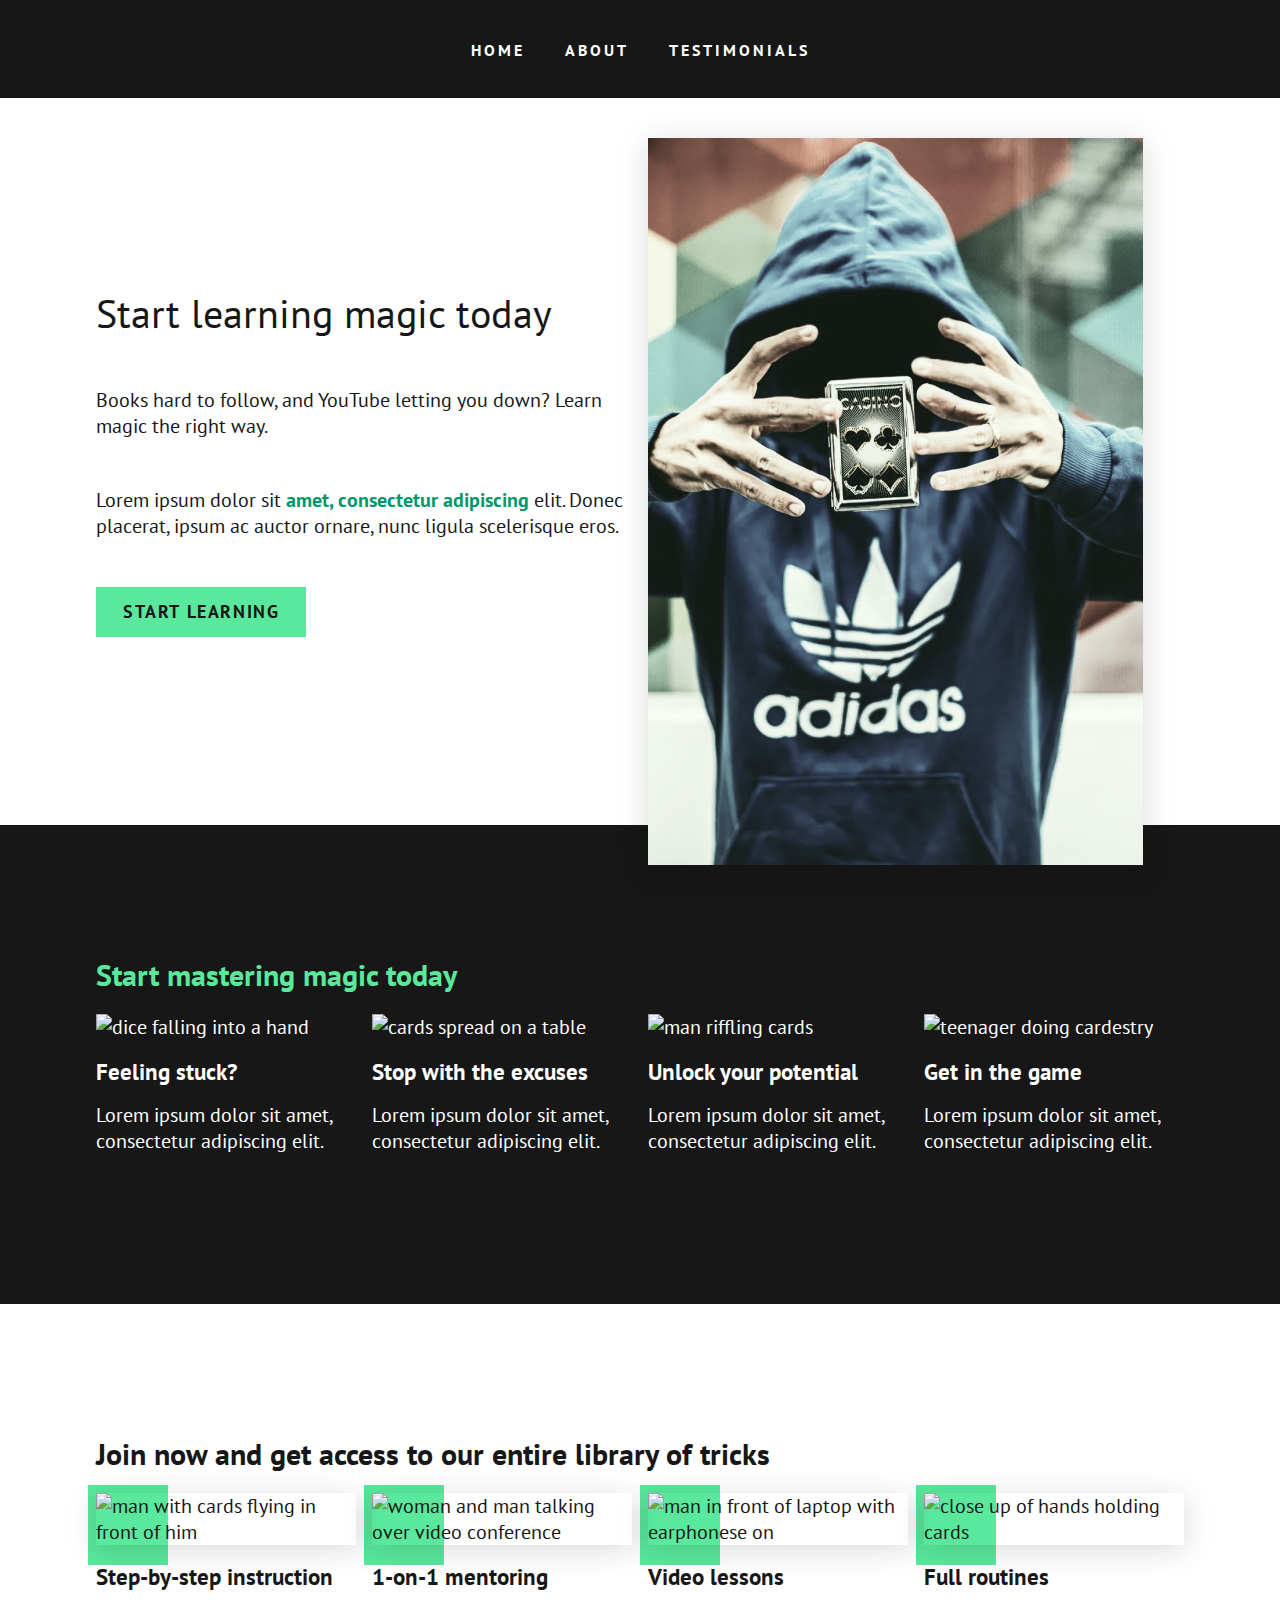
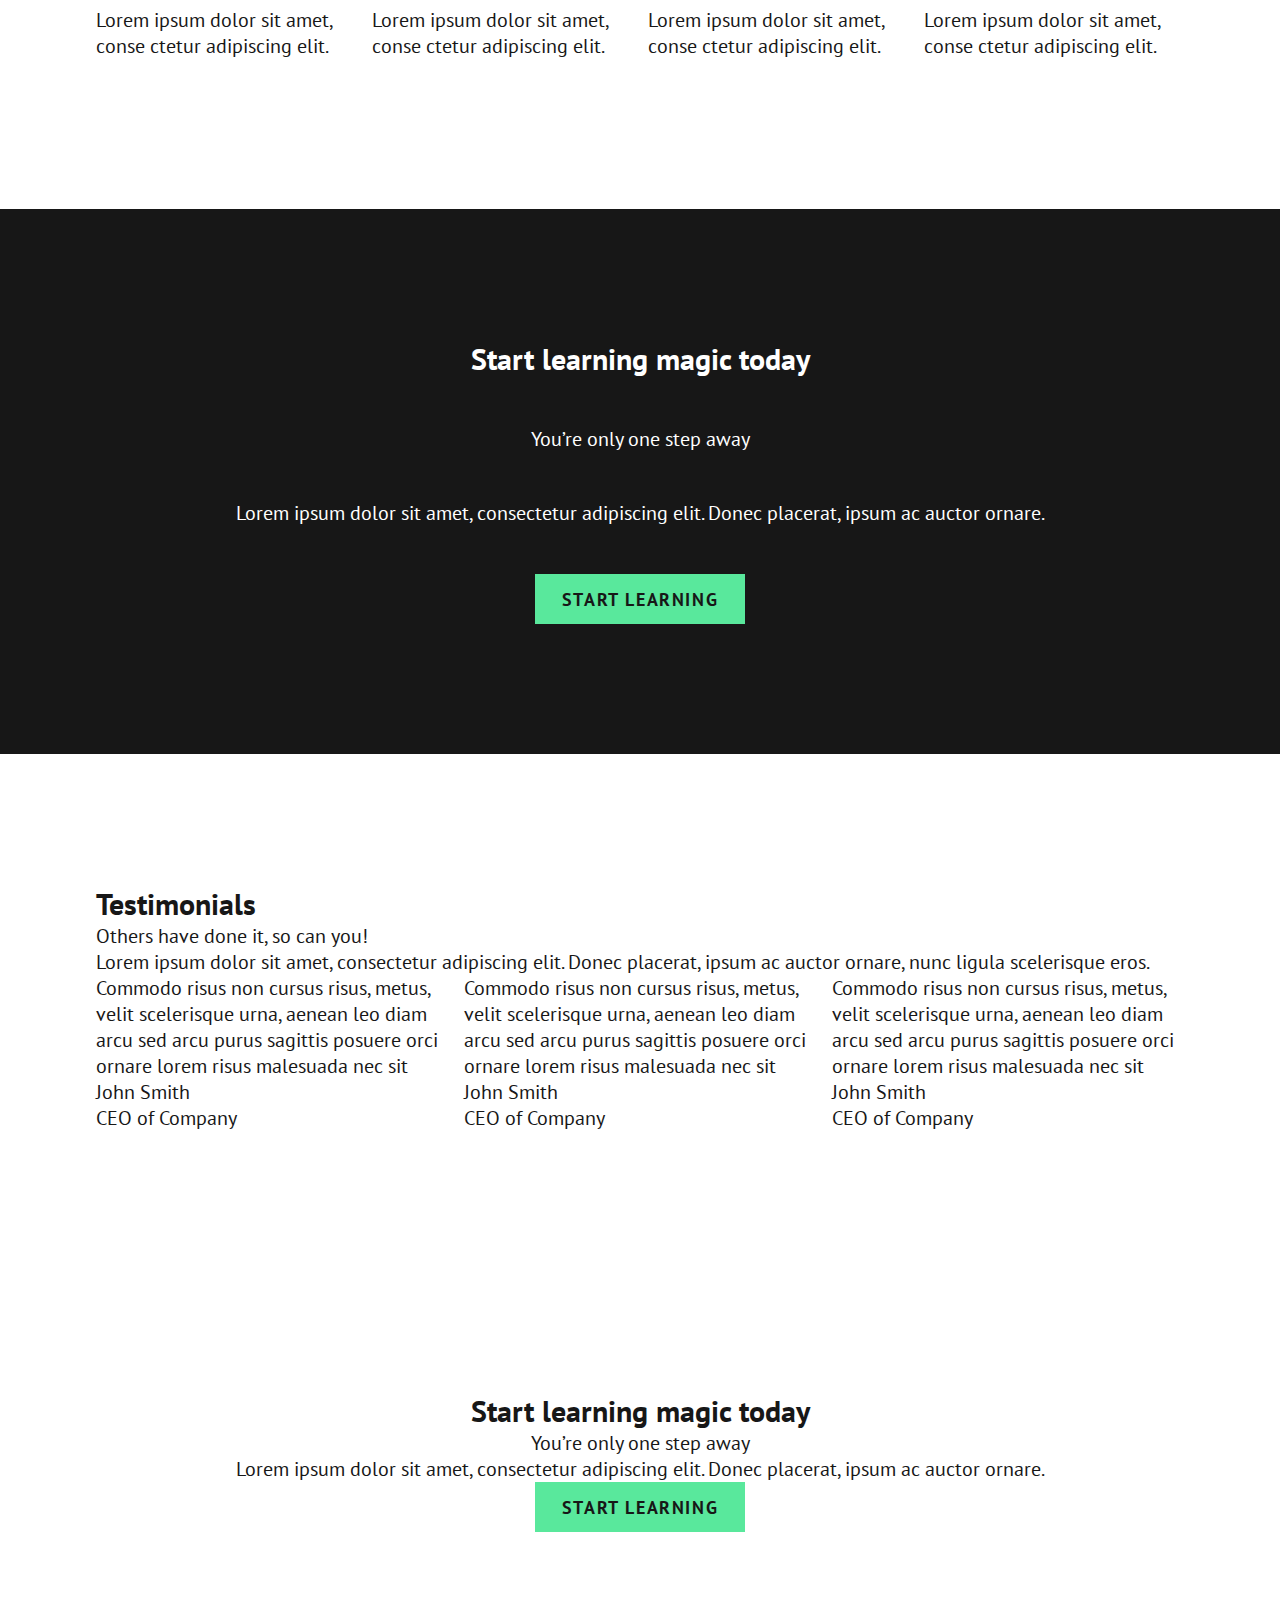
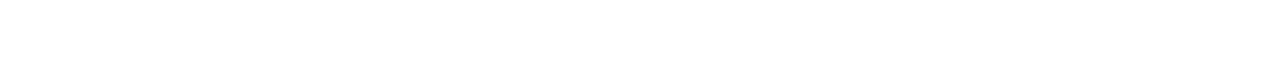
==== index.html @ 31938237 "updated index.html starting file" ====
<!DOCTYPE html>
<html lang="en">
  <head>
    <meta charset="UTF-8" />
    <meta name="viewport" content="width=device-width, initial-scale=1.0" />

    <!-- Google Font -->
    <link
      href="https://fonts.googleapis.com/css2?family=PT+Sans:wght@400;700&display=swap"
      rel="stylesheet"
    />

    <!-- Our stylesheet -->
    <link rel="stylesheet" href="style.css" />

    <title>Magic is in the air</title>
  </head>

  <body>
    <header class="bg-dark">
      <div class="container">
        <nav class="primary-nav">
          <ul class="nav-list">
            <li><a href="#">Home</a></li>
            <li><a href="#">About</a></li>
            <li><a href="#">Testimonials</a></li>
          </ul>
        </nav>
      </div>
    </header>
    <main>
      <section class="hero">
        <div class="container">
          <div class="split a-center">
            <div class="flow-content flow-content--large">
              <h1 class="section-title">Start learning magic today</h1>
              <p>
                Books hard to follow, and YouTube letting you down?
                <span>Learn magic the right way.</span>
              </p>
              <p>
                Lorem ipsum dolor sit
                <a href="#">amet, consectetur adipiscing</a> elit. Donec
                placerat, ipsum ac auctor ornare, nunc ligula scelerisque eros.
              </p>
              <a href="#" class="btn">Start learning</a>
            </div>
            <div>
              <img
                class="shadow"
                src="assets/hero.jpg"
                alt="man with a deck of cards floating between his hands, which are in front of his concealed face"
              />
            </div>
          </div>
        </div>
        <!-- /container -->
      </section>

      <section class="bg-dark">
        <div class="container">
          <h2 class="text-accent">Start mastering magic today</h2>
          <ul class="split">
            <li class="flow-content">
              <img src="assets/feature-01.jpg" alt="dice falling into a hand" />
              <h3>Feeling stuck?</h3>
              <p>Lorem ipsum dolor sit amet, consectetur adipiscing elit.</p>
            </li>
            <li class="flow-content">
              <img src="assets/feature-02.jpg" alt="cards spread on a table" />
              <h3>Stop with the excuses</h3>
              <p>Lorem ipsum dolor sit amet, consectetur adipiscing elit.</p>
            </li>
            <li class="flow-content">
              <img src="assets/feature-03.jpg" alt="man riffling cards" />
              <h3>Unlock your potential</h3>
              <p>Lorem ipsum dolor sit amet, consectetur adipiscing elit.</p>
            </li>
            <li class="flow-content">
              <img src="assets/feature-04.jpg" alt="teenager doing cardestry" />
              <h3>Get in the game</h3>
              <p>Lorem ipsum dolor sit amet, consectetur adipiscing elit.</p>
            </li>
          </ul>
        </div>
        <!-- /container -->
      </section>

      <section class="join-now">
        <div class="container">
          <h2>Join now and get access to our entire library of tricks</h2>

          <ul class="split">
            <li class="flow-content">
              <img
                class="shadow"
                src="assets/all-access-03.jpg"
                alt="man with cards flying in front of him"
              />
              <h3>Step-by-step instruction</h3>
              <p>Lorem ipsum dolor sit amet, conse ctetur adipiscing elit.</p>
            </li>
            <li class="flow-content">
              <img
                class="shadow"
                src="assets/all-access-04.jpg"
                alt="woman and man talking over video conference"
              />
              <h3>1-on-1 mentoring</h3>
              <p>Lorem ipsum dolor sit amet, conse ctetur adipiscing elit.</p>
            </li>
            <li class="flow-content">
              <img
                class="shadow"
                src="assets/all-access-01.jpg"
                alt="man in front of laptop with earphonese on"
              />
              <h3>Video lessons</h3>
              <p>Lorem ipsum dolor sit amet, conse ctetur adipiscing elit.</p>
            </li>
            <li class="flow-content">
              <img
                class="shadow"
                src="assets/all-access-02.jpg"
                alt="close up of hands holding cards"
              />
              <h3>Full routines</h3>
              <p>Lorem ipsum dolor sit amet, conse ctetur adipiscing elit.</p>
            </li>
          </ul>
        </div>
        <!-- /container -->
      </section>

      <section class="bg-dark cta">
        <div class="container flow-content flow-content--large">
          <h2 class="section-title">Start learning magic today</h2>
          <p>You’re only one step away</p>
          <p>
            Lorem ipsum dolor sit amet, consectetur adipiscing elit. Donec
            placerat, ipsum ac auctor ornare.
          </p>
          <a href="#" class="btn">Start Learning</a>
        </div>
        <!-- /container -->
      </section>

      <section class="testimonials">
        <div class="container">
          <h2 class="section-title">Testimonials</h2>
          <p>Others have done it, so can you!</p>
          <p>
            Lorem ipsum dolor sit amet, consectetur adipiscing elit. Donec
            placerat, ipsum ac auctor ornare, nunc ligula scelerisque eros.
          </p>
          <div class="split">
            <div class="testimonial">
              <p>
                Commodo risus non cursus risus, metus, velit scelerisque urna,
                aenean leo diam arcu sed arcu purus sagittis posuere orci ornare
                lorem risus malesuada nec sit
              </p>
              <p class="name">John Smith</p>
              <p class="position">CEO of Company</p>
            </div>
            <div class="testimonial">
              <p>
                Commodo risus non cursus risus, metus, velit scelerisque urna,
                aenean leo diam arcu sed arcu purus sagittis posuere orci ornare
                lorem risus malesuada nec sit
              </p>
              <p class="name">John Smith</p>
              <p class="position">CEO of Company</p>
            </div>
            <div class="testimonial">
              <p>
                Commodo risus non cursus risus, metus, velit scelerisque urna,
                aenean leo diam arcu sed arcu purus sagittis posuere orci ornare
                lorem risus malesuada nec sit
              </p>
              <p class="name">John Smith</p>
              <p class="position">CEO of Company</p>
            </div>
          </div>
        </div>
      </section>

      <section class="cta">
        <div class="container">
          <h2 class="section-title">Start learning magic today</h2>
          <p class="h2">You’re only one step away</p>
          <p>
            Lorem ipsum dolor sit amet, consectetur adipiscing elit. Donec
            placerat, ipsum ac auctor ornare.
          </p>
          <a href="#" class="btn">Start Learning</a>
        </div>
        <!-- /container -->
      </section>
    </main>
  </body>
</html>
---- style.css ----
/* Custom properties */

:root {
  --spacer: 1rem;

  --clr-neutral-900: #171717;
  --clr-neutral-700: #333;
  --clr-neutral-300: #cfcfcf;
  --clr-neutral-100: #fff;
  --clr-accent-400: #59e89c;
  --clr-accent-500: #00986a;

  --ff-primary: "PT Sans", sans-serif;

  --fs-700: 2.25rem;
  --fs-600: 1.5rem;
  --fs-500: 1.25rem;
  --fs-400: 1.125rem;
  --fs-300: 0.9375rem;

  --fw-700: 700;
  --fw-400: 400;

  --box-shadow: 0 0.25em 1.5em rgba(0, 0, 0, 0.15);
}

/* reset */

*,
*::before,
*::after {
  box-sizing: border-box;
}

h1,
h2,
h3,
p {
  margin: 0;
}

ul[class],
ol[class] {
  list-style: none;
  padding: 0;
}

img {
  max-width: 100%;
  height: auto;
  display: block;
}

/* Utility classes */
.flow-content > * + * {
  margin-top: var(--flow-space, var(--spacer));
}

.flow-content--large {
  --flow-space: 3rem;
}

.container {
  padding: 0 var(--spacer);
  max-width: 70rem;
  margin: 0 auto;
}

.split {
  display: flex;
  flex-direction: column;
  /* gap: var(--spacer); */
}

.split > * + * {
  margin: calc(var(--spacer) * 3) 0 0 0;
}

@media (min-width: 40em) {
  .split {
    flex-direction: row;
    justify-content: space-between;
  }

  .split > * {
    flex-basis: 100%;
  }

  .split > * + * {
    margin: 0 0 0 var(--spacer);
  }
}

.a-center {
  align-items: center;
}

.shadow {
  box-shadow: var(--box-shadow);
}

.bg-dark {
  color: var(--clr-neutral-100);
  background: var(--clr-neutral-900);
}

.text-accent {
  color: var(--clr-accent-400);
}

/* general styling */

body {
  font-family: var(--ff-primary);
  font-size: 1.25rem;
  font-weight: 400;
  color: var(--clr-neutral-900);
  margin: 0;
}

h1 {
  font-weight: 400;
}

h1 span {
  font-weight: 700;
}

a {
  color: var(--clr-accent-500);
  text-decoration: none;
  font-weight: var(--fw-700);
}

.btn {
  display: inline-block;
  text-decoration: none;
  text-transform: uppercase;
  letter-spacing: 0.1rem;
  font-weight: 700;
  font-size: 1.125rem;
  color: inherit;
  padding: 0.75em 1.5em;
  background-color: var(--clr-accent-400);
  color: var(--clr-neutral-900);
}

/* navigation */

header {
  padding: var(--spacer) 0;
}

@media (min-width: 40em) {
  header {
    position: sticky;
    top: 0;
    z-index: 1000;
  }
}

.logo {
  max-width: 3rem;
}

.nav-list {
  display: flex;
  justify-content: center;
  gap: 2em;
}

.nav-list a {
  font-size: 1rem;
  text-decoration: none;
  color: var(--clr-neutral-100);
  text-transform: uppercase;
  letter-spacing: 3px;
}

.nav-list a:hover {
  color: var(--clr-accent-400);
}

/* general layout */
section {
  padding: 4.125rem 0;
}

@media (min-width: 40em) {
  section {
    padding: 8.125rem 0;
  }
}

/* individual sections */

.hero img {
  transform: translateY(2em);
}

@media (min-width: 40em) {
  .hero {
    padding: 0;
  }
}

.join-now li::before {
  content: "";
  display: block;
  width: 5rem;
  height: 5rem;
  background: var(--clr-accent-400);
  position: absolute;
  z-index: -1;
  transform: translate(-0.5rem, -0.5rem);
}

.cta {
  background-image: url(assets/cta-bg.jpg);
  background-size: cover;
  text-align: center;
}
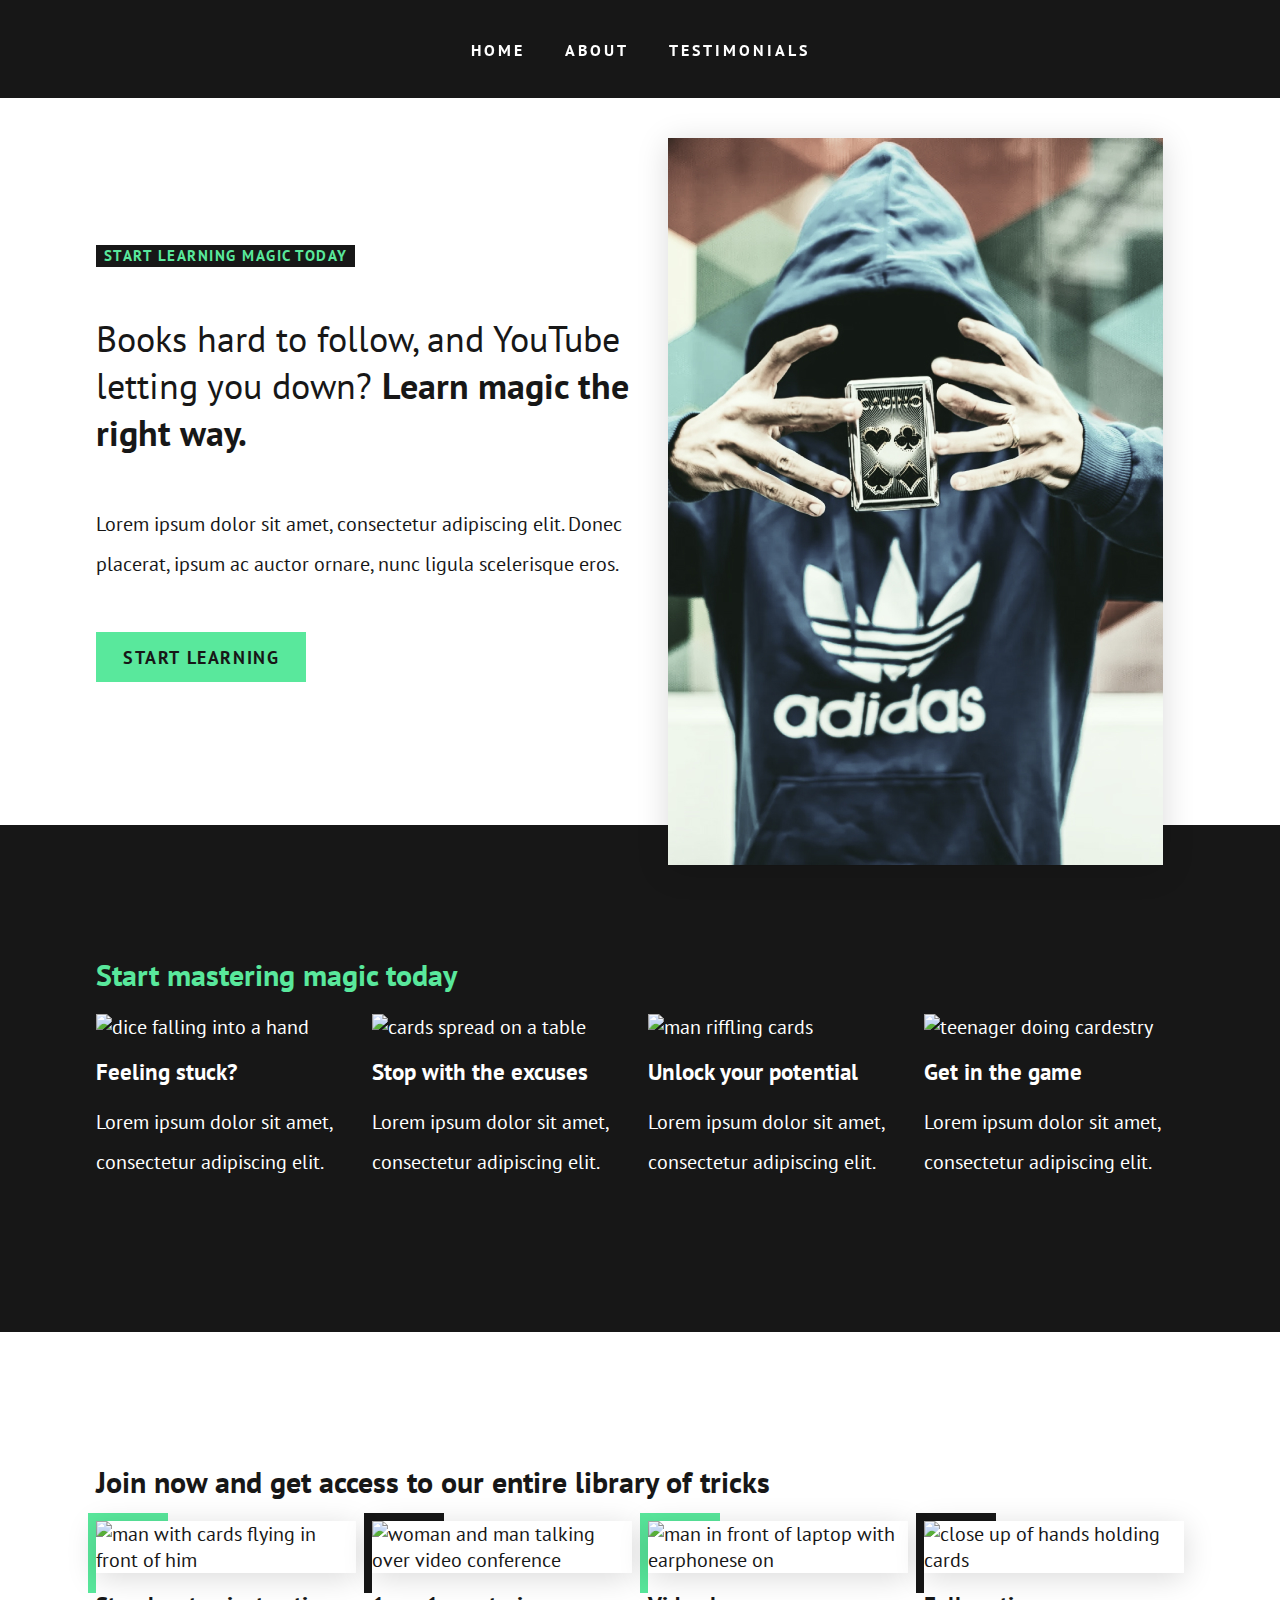
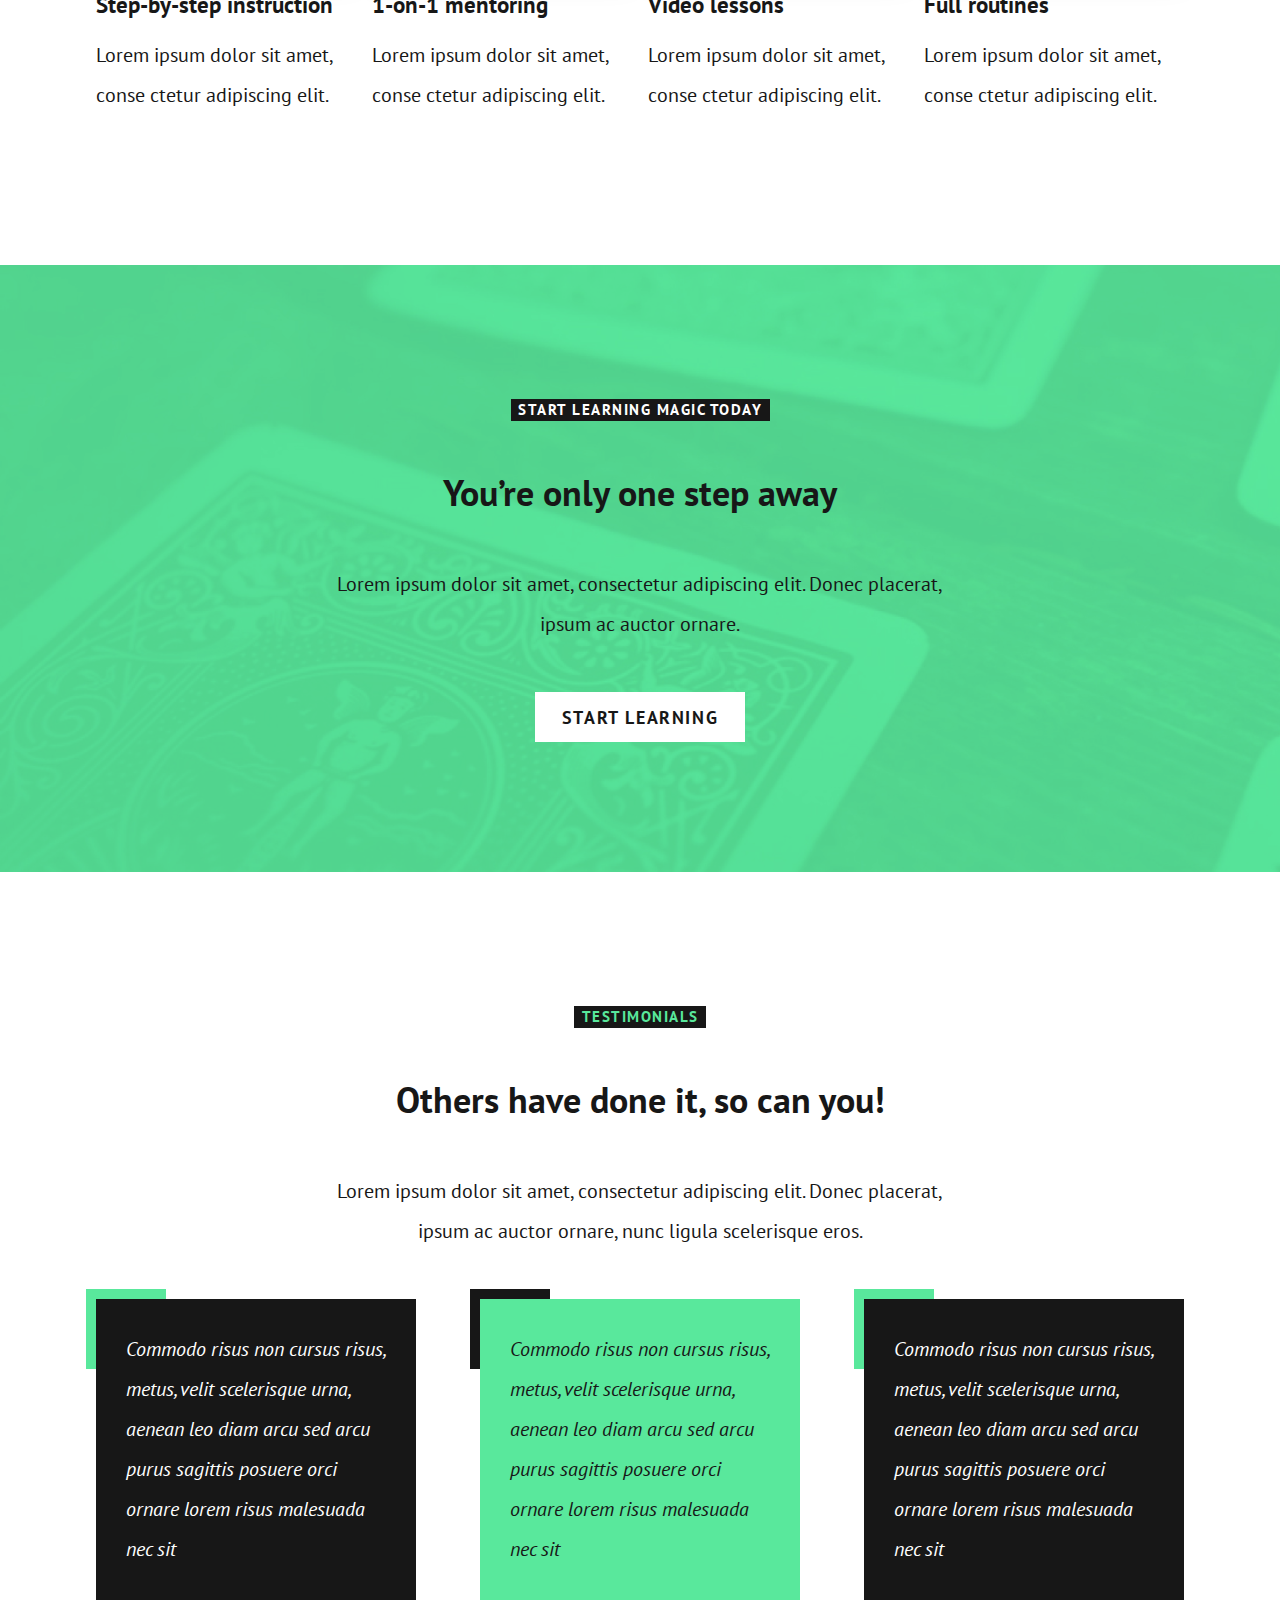
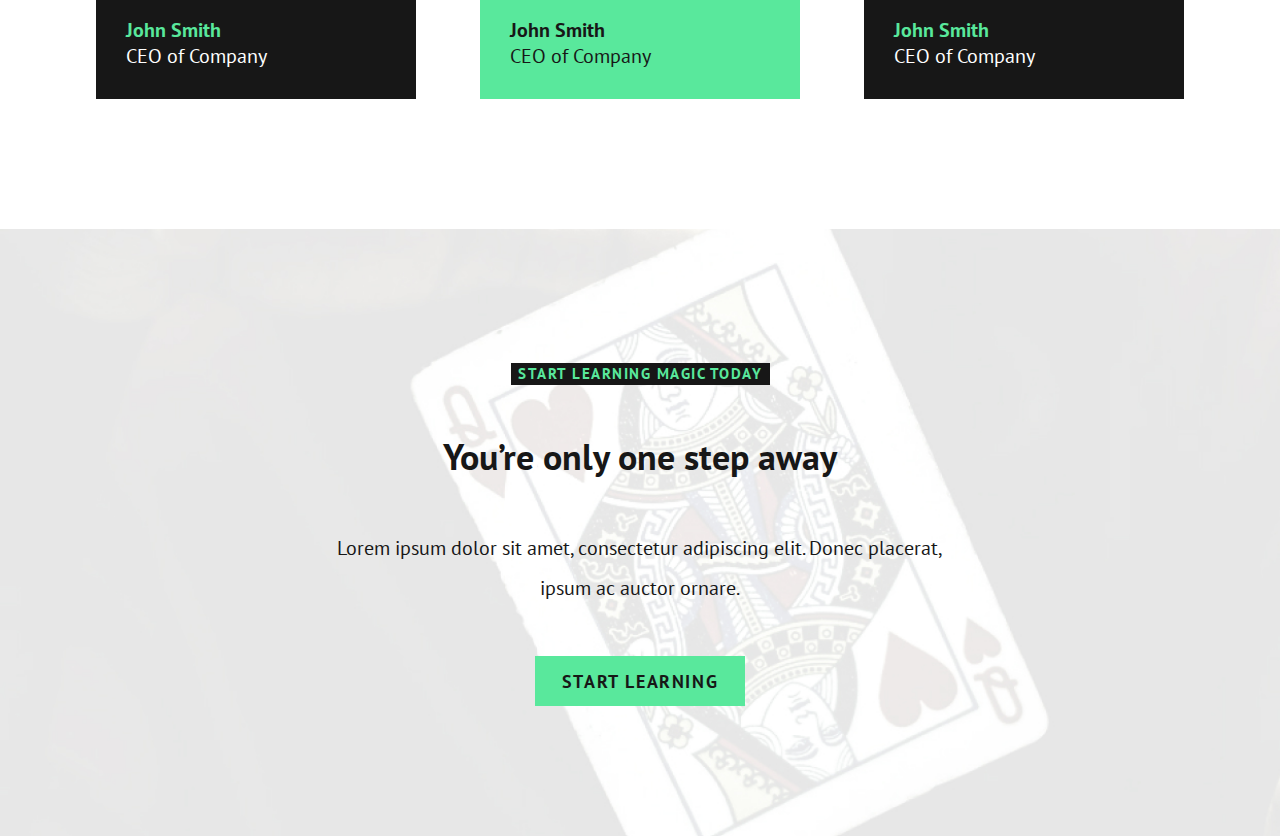
==== commit 7eefe716: "my solution" ====
--- a/index.html
+++ b/index.html
@@ -34,13 +34,12 @@
           <div class="split a-center">
             <div class="flow-content flow-content--large">
               <h1 class="section-title">Start learning magic today</h1>
-              <p>
+              <p class="section-header">
                 Books hard to follow, and YouTube letting you down?
                 <span>Learn magic the right way.</span>
               </p>
-              <p>
-                Lorem ipsum dolor sit
-                <a href="#">amet, consectetur adipiscing</a> elit. Donec
+              <p class="section-content">
+                Lorem ipsum dolor sit amet, consectetur adipiscing elit. Donec
                 placerat, ipsum ac auctor ornare, nunc ligula scelerisque eros.
               </p>
               <a href="#" class="btn">Start learning</a>
@@ -64,22 +63,30 @@
             <li class="flow-content">
               <img src="assets/feature-01.jpg" alt="dice falling into a hand" />
               <h3>Feeling stuck?</h3>
-              <p>Lorem ipsum dolor sit amet, consectetur adipiscing elit.</p>
+              <p class="section-content">
+                Lorem ipsum dolor sit amet, consectetur adipiscing elit.
+              </p>
             </li>
             <li class="flow-content">
               <img src="assets/feature-02.jpg" alt="cards spread on a table" />
               <h3>Stop with the excuses</h3>
-              <p>Lorem ipsum dolor sit amet, consectetur adipiscing elit.</p>
+              <p class="section-content">
+                Lorem ipsum dolor sit amet, consectetur adipiscing elit.
+              </p>
             </li>
             <li class="flow-content">
               <img src="assets/feature-03.jpg" alt="man riffling cards" />
               <h3>Unlock your potential</h3>
-              <p>Lorem ipsum dolor sit amet, consectetur adipiscing elit.</p>
+              <p class="section-content">
+                Lorem ipsum dolor sit amet, consectetur adipiscing elit.
+              </p>
             </li>
             <li class="flow-content">
               <img src="assets/feature-04.jpg" alt="teenager doing cardestry" />
               <h3>Get in the game</h3>
-              <p>Lorem ipsum dolor sit amet, consectetur adipiscing elit.</p>
+              <p class="section-content">
+                Lorem ipsum dolor sit amet, consectetur adipiscing elit.
+              </p>
             </li>
           </ul>
         </div>
@@ -91,52 +98,62 @@
           <h2>Join now and get access to our entire library of tricks</h2>
 
           <ul class="split">
-            <li class="flow-content">
+            <li class="flow-content bg-dark">
               <img
                 class="shadow"
                 src="assets/all-access-03.jpg"
                 alt="man with cards flying in front of him"
               />
               <h3>Step-by-step instruction</h3>
-              <p>Lorem ipsum dolor sit amet, conse ctetur adipiscing elit.</p>
-            </li>
-            <li class="flow-content">
+              <p class="section-content">
+                Lorem ipsum dolor sit amet, conse ctetur adipiscing elit.
+              </p>
+            </li>
+            <li class="flow-content bg-accent">
               <img
                 class="shadow"
                 src="assets/all-access-04.jpg"
                 alt="woman and man talking over video conference"
               />
               <h3>1-on-1 mentoring</h3>
-              <p>Lorem ipsum dolor sit amet, conse ctetur adipiscing elit.</p>
-            </li>
-            <li class="flow-content">
+              <p class="section-content">
+                Lorem ipsum dolor sit amet, conse ctetur adipiscing elit.
+              </p>
+            </li>
+            <li class="flow-content bg-dark">
               <img
                 class="shadow"
                 src="assets/all-access-01.jpg"
                 alt="man in front of laptop with earphonese on"
               />
               <h3>Video lessons</h3>
-              <p>Lorem ipsum dolor sit amet, conse ctetur adipiscing elit.</p>
-            </li>
-            <li class="flow-content">
+              <p class="section-content">
+                Lorem ipsum dolor sit amet, conse ctetur adipiscing elit.
+              </p>
+            </li>
+            <li class="flow-content bg-accent">
               <img
                 class="shadow"
                 src="assets/all-access-02.jpg"
                 alt="close up of hands holding cards"
               />
               <h3>Full routines</h3>
-              <p>Lorem ipsum dolor sit amet, conse ctetur adipiscing elit.</p>
+              <p class="section-content">
+                Lorem ipsum dolor sit amet, conse ctetur adipiscing elit.
+              </p>
             </li>
           </ul>
         </div>
         <!-- /container -->
       </section>
 
-      <section class="bg-dark cta">
-        <div class="container flow-content flow-content--large">
+      <section class="bg-accent cta cta_1">
+        <div
+          class="container container--small flow-content flow-content--large"
+        >
           <h2 class="section-title">Start learning magic today</h2>
-          <p>You’re only one step away</p>
-          <p>
+          <p class="section-header">You’re only one step away</p>
+          <p class="section-content">
             Lorem ipsum dolor sit amet, consectetur adipiscing elit. Donec
             placerat, ipsum ac auctor ornare.
           </p>
@@ -146,50 +163,62 @@
       </section>
 
       <section class="testimonials">
-        <div class="container">
-          <h2 class="section-title">Testimonials</h2>
-          <p>Others have done it, so can you!</p>
-          <p>
-            Lorem ipsum dolor sit amet, consectetur adipiscing elit. Donec
-            placerat, ipsum ac auctor ornare, nunc ligula scelerisque eros.
-          </p>
+        <div class="container flow-content flow-content--large">
+          <div
+            class="container container--small flow-content flow-content--large"
+          >
+            <h2 class="section-title">Testimonials</h2>
+            <p class="section-header">Others have done it, so can you!</p>
+            <p class="section-content">
+              Lorem ipsum dolor sit amet, consectetur adipiscing elit. Donec
+              placerat, ipsum ac auctor ornare, nunc ligula scelerisque eros.
+            </p>
+          </div>
           <div class="split">
-            <div class="testimonial">
-              <p>
+            <div class="testimonial bg-dark flow-content flow-content--large">
+              <p class="section-content">
                 Commodo risus non cursus risus, metus, velit scelerisque urna,
                 aenean leo diam arcu sed arcu purus sagittis posuere orci ornare
                 lorem risus malesuada nec sit
               </p>
-              <p class="name">John Smith</p>
-              <p class="position">CEO of Company</p>
-            </div>
-            <div class="testimonial">
-              <p>
+              <div>
+                <p class="name">John Smith</p>
+                <p class="position">CEO of Company</p>
+              </div>
+            </div>
+            <div class="testimonial bg-accent flow-content flow-content--large">
+              <p class="section-content">
                 Commodo risus non cursus risus, metus, velit scelerisque urna,
                 aenean leo diam arcu sed arcu purus sagittis posuere orci ornare
                 lorem risus malesuada nec sit
               </p>
-              <p class="name">John Smith</p>
-              <p class="position">CEO of Company</p>
-            </div>
-            <div class="testimonial">
-              <p>
+              <div>
+                <p class="name">John Smith</p>
+                <p class="position">CEO of Company</p>
+              </div>
+            </div>
+            <div class="testimonial bg-dark flow-content flow-content--large">
+              <p class="section-content">
                 Commodo risus non cursus risus, metus, velit scelerisque urna,
                 aenean leo diam arcu sed arcu purus sagittis posuere orci ornare
                 lorem risus malesuada nec sit
               </p>
-              <p class="name">John Smith</p>
-              <p class="position">CEO of Company</p>
+              <div>
+                <p class="name">John Smith</p>
+                <p class="position">CEO of Company</p>
+              </div>
             </div>
           </div>
         </div>
       </section>
 
-      <section class="cta">
-        <div class="container">
+      <section class="bg-image cta cta_2">
+        <div
+          class="container container--small flow-content flow-content--large"
+        >
           <h2 class="section-title">Start learning magic today</h2>
-          <p class="h2">You’re only one step away</p>
-          <p>
+          <p class="section-header">You’re only one step away</p>
+          <p class="section-content">
             Lorem ipsum dolor sit amet, consectetur adipiscing elit. Donec
             placerat, ipsum ac auctor ornare.
           </p>
--- a/style.css
+++ b/style.css
@@ -66,6 +66,10 @@
   margin: 0 auto;
 }
 
+.container--small {
+  max-width: 40rem;
+}
+
 .split {
   display: flex;
   flex-direction: column;
@@ -100,12 +104,27 @@
 }
 
 .bg-dark {
+  --accent: var(--clr-accent-400);
   color: var(--clr-neutral-100);
-  background: var(--clr-neutral-900);
+  background: var(--blend, var(--clr-neutral-900));
+  background-blend-mode: multiply;
+}
+
+.bg-accent {
+  --fg: var(--clr-neutral-100);
+  --bg: var(--clr-accent-400);
+  --accent: var(--clr-neutral-900);
+  background: var(--blend, var(--clr-accent-400));
+  background-blend-mode: multiply;
+  color: var(--clr-neutral-900);
+}
+
+.bg-image {
+  background: var(--image);
 }
 
 .text-accent {
-  color: var(--clr-accent-400);
+  color: var(--accent);
 }
 
 /* general styling */
@@ -118,12 +137,28 @@
   margin: 0;
 }
 
-h1 {
-  font-weight: 400;
-}
-
-h1 span {
+.section-title {
+  display: inline-block;
+  padding: 0.1em 0.5em;
+  font-size: var(--fs-300);
+  font-weight: var(--fw-700);
+  text-transform: uppercase;
+  letter-spacing: 1.5px;
+  color: var(--fg, var(--clr-accent-400));
+  background: var(--clr-neutral-900);
+}
+
+.section-header {
+  font-size: var(--fs-700);
+  font-weight: var(--fw-700);
+}
+
+.section-header span {
   font-weight: 700;
+}
+
+.section-content {
+  line-height: 2em;
 }
 
 a {
@@ -141,8 +176,43 @@
   font-size: 1.125rem;
   color: inherit;
   padding: 0.75em 1.5em;
-  background-color: var(--clr-accent-400);
+  background-color: var(--fg, var(--clr-accent-400));
   color: var(--clr-neutral-900);
+}
+
+.testimonials {
+  text-align: center;
+}
+
+.testimonial {
+  text-align: left;
+  padding: 1.5em;
+}
+
+@media (min-width: 40em) {
+  .testimonial + .testimonial {
+    margin-left: 4rem;
+  }
+}
+
+.testimonial .section-content {
+  font-style: italic;
+}
+
+.testimonial::before {
+  content: "";
+  display: block;
+  position: absolute;
+  width: 5rem;
+  height: 5rem;
+  background-color: var(--accent);
+  z-index: -1;
+  transform: translate(-2em, -2em);
+}
+
+.name {
+  color: var(--accent);
+  font-weight: var(--fw-700);
 }
 
 /* navigation */
@@ -183,7 +253,7 @@
 
 /* general layout */
 section {
-  padding: 4.125rem 0;
+  padding: 4.125rem 1em;
 }
 
 @media (min-width: 40em) {
@@ -194,14 +264,19 @@
 
 /* individual sections */
 
-.hero img {
-  transform: translateY(2em);
-}
-
 @media (min-width: 40em) {
   .hero {
     padding: 0;
   }
+
+  .hero img {
+    transform: translate(1em, 2em);
+  }
+}
+
+.join-now li {
+  background: var(--clr-neutral-100);
+  color: var(--clr-neutral-900);
 }
 
 .join-now li::before {
@@ -209,14 +284,28 @@
   display: block;
   width: 5rem;
   height: 5rem;
-  background: var(--clr-accent-400);
+  background: var(--accent, var(--clr-accent-400));
   position: absolute;
   z-index: -1;
   transform: translate(-0.5rem, -0.5rem);
 }
 
+/* Specific Styling */
+
+.hero .section-header {
+  font-weight: var(--fw-400);
+}
+
 .cta {
-  background-image: url(assets/cta-bg.jpg);
   background-size: cover;
   text-align: center;
 }
+
+.cta_1 {
+  --image: url(assets/cta-bg-1.jpg);
+  --blend: url(assets/cta-bg-1.jpg), var(--bg);
+}
+
+.cta_2 {
+  --image: url(assets/cta-bg-2.jpg);
+}
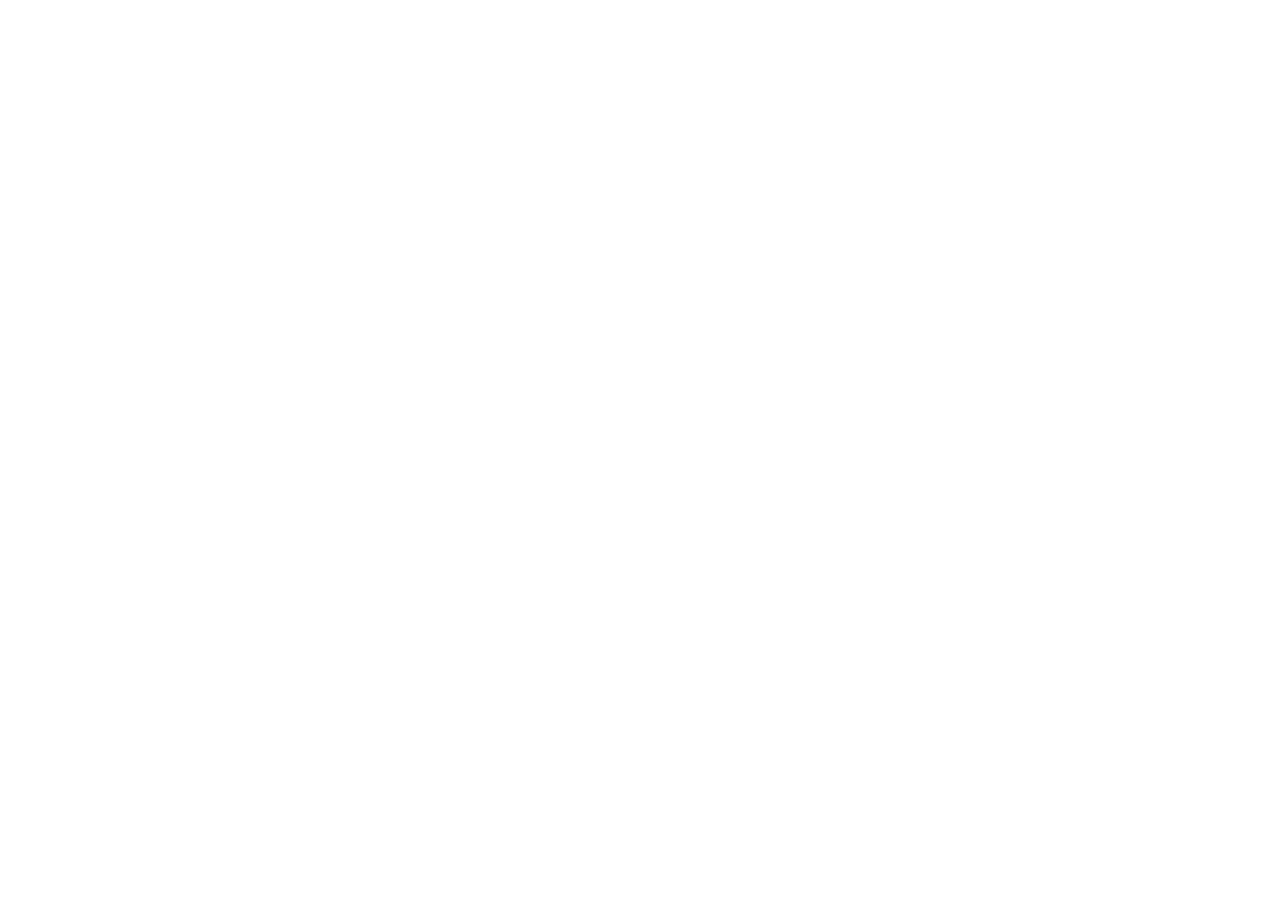
==== commit d52eacf6: "starting files for final project" ====
--- a/index.html
+++ b/index.html
@@ -1,231 +1,19 @@
 <!DOCTYPE html>
 <html lang="en">
-  <head>
-    <meta charset="UTF-8" />
-    <meta name="viewport" content="width=device-width, initial-scale=1.0" />
 
-    <!-- Google Font -->
-    <link
-      href="https://fonts.googleapis.com/css2?family=PT+Sans:wght@400;700&display=swap"
-      rel="stylesheet"
-    />
+<head>
+  <meta charset="UTF-8">
+  <meta name="viewport" content="width=device-width, initial-scale=1.0">
+  <title>Document</title>
+  <link
+    href="https://fonts.googleapis.com/css2?family=IBM+Plex+Sans:wght@300;400;600&family=IBM+Plex+Serif:wght@200&display=swap"
+    rel="stylesheet">
 
-    <!-- Our stylesheet -->
-    <link rel="stylesheet" href="style.css" />
+  <link rel="stylesheet" href="style.css">
+</head>
 
-    <title>Magic is in the air</title>
-  </head>
+<body>
 
-  <body>
-    <header class="bg-dark">
-      <div class="container">
-        <nav class="primary-nav">
-          <ul class="nav-list">
-            <li><a href="#">Home</a></li>
-            <li><a href="#">About</a></li>
-            <li><a href="#">Testimonials</a></li>
-          </ul>
-        </nav>
-      </div>
-    </header>
-    <main>
-      <section class="hero">
-        <div class="container">
-          <div class="split a-center">
-            <div class="flow-content flow-content--large">
-              <h1 class="section-title">Start learning magic today</h1>
-              <p class="section-header">
-                Books hard to follow, and YouTube letting you down?
-                <span>Learn magic the right way.</span>
-              </p>
-              <p class="section-content">
-                Lorem ipsum dolor sit amet, consectetur adipiscing elit. Donec
-                placerat, ipsum ac auctor ornare, nunc ligula scelerisque eros.
-              </p>
-              <a href="#" class="btn">Start learning</a>
-            </div>
-            <div>
-              <img
-                class="shadow"
-                src="assets/hero.jpg"
-                alt="man with a deck of cards floating between his hands, which are in front of his concealed face"
-              />
-            </div>
-          </div>
-        </div>
-        <!-- /container -->
-      </section>
+</body>
 
-      <section class="bg-dark">
-        <div class="container">
-          <h2 class="text-accent">Start mastering magic today</h2>
-          <ul class="split">
-            <li class="flow-content">
-              <img src="assets/feature-01.jpg" alt="dice falling into a hand" />
-              <h3>Feeling stuck?</h3>
-              <p class="section-content">
-                Lorem ipsum dolor sit amet, consectetur adipiscing elit.
-              </p>
-            </li>
-            <li class="flow-content">
-              <img src="assets/feature-02.jpg" alt="cards spread on a table" />
-              <h3>Stop with the excuses</h3>
-              <p class="section-content">
-                Lorem ipsum dolor sit amet, consectetur adipiscing elit.
-              </p>
-            </li>
-            <li class="flow-content">
-              <img src="assets/feature-03.jpg" alt="man riffling cards" />
-              <h3>Unlock your potential</h3>
-              <p class="section-content">
-                Lorem ipsum dolor sit amet, consectetur adipiscing elit.
-              </p>
-            </li>
-            <li class="flow-content">
-              <img src="assets/feature-04.jpg" alt="teenager doing cardestry" />
-              <h3>Get in the game</h3>
-              <p class="section-content">
-                Lorem ipsum dolor sit amet, consectetur adipiscing elit.
-              </p>
-            </li>
-          </ul>
-        </div>
-        <!-- /container -->
-      </section>
-
-      <section class="join-now">
-        <div class="container">
-          <h2>Join now and get access to our entire library of tricks</h2>
-
-          <ul class="split">
-            <li class="flow-content bg-dark">
-              <img
-                class="shadow"
-                src="assets/all-access-03.jpg"
-                alt="man with cards flying in front of him"
-              />
-              <h3>Step-by-step instruction</h3>
-              <p class="section-content">
-                Lorem ipsum dolor sit amet, conse ctetur adipiscing elit.
-              </p>
-            </li>
-            <li class="flow-content bg-accent">
-              <img
-                class="shadow"
-                src="assets/all-access-04.jpg"
-                alt="woman and man talking over video conference"
-              />
-              <h3>1-on-1 mentoring</h3>
-              <p class="section-content">
-                Lorem ipsum dolor sit amet, conse ctetur adipiscing elit.
-              </p>
-            </li>
-            <li class="flow-content bg-dark">
-              <img
-                class="shadow"
-                src="assets/all-access-01.jpg"
-                alt="man in front of laptop with earphonese on"
-              />
-              <h3>Video lessons</h3>
-              <p class="section-content">
-                Lorem ipsum dolor sit amet, conse ctetur adipiscing elit.
-              </p>
-            </li>
-            <li class="flow-content bg-accent">
-              <img
-                class="shadow"
-                src="assets/all-access-02.jpg"
-                alt="close up of hands holding cards"
-              />
-              <h3>Full routines</h3>
-              <p class="section-content">
-                Lorem ipsum dolor sit amet, conse ctetur adipiscing elit.
-              </p>
-            </li>
-          </ul>
-        </div>
-        <!-- /container -->
-      </section>
-
-      <section class="bg-accent cta cta_1">
-        <div
-          class="container container--small flow-content flow-content--large"
-        >
-          <h2 class="section-title">Start learning magic today</h2>
-          <p class="section-header">You’re only one step away</p>
-          <p class="section-content">
-            Lorem ipsum dolor sit amet, consectetur adipiscing elit. Donec
-            placerat, ipsum ac auctor ornare.
-          </p>
-          <a href="#" class="btn">Start Learning</a>
-        </div>
-        <!-- /container -->
-      </section>
-
-      <section class="testimonials">
-        <div class="container flow-content flow-content--large">
-          <div
-            class="container container--small flow-content flow-content--large"
-          >
-            <h2 class="section-title">Testimonials</h2>
-            <p class="section-header">Others have done it, so can you!</p>
-            <p class="section-content">
-              Lorem ipsum dolor sit amet, consectetur adipiscing elit. Donec
-              placerat, ipsum ac auctor ornare, nunc ligula scelerisque eros.
-            </p>
-          </div>
-          <div class="split">
-            <div class="testimonial bg-dark flow-content flow-content--large">
-              <p class="section-content">
-                Commodo risus non cursus risus, metus, velit scelerisque urna,
-                aenean leo diam arcu sed arcu purus sagittis posuere orci ornare
-                lorem risus malesuada nec sit
-              </p>
-              <div>
-                <p class="name">John Smith</p>
-                <p class="position">CEO of Company</p>
-              </div>
-            </div>
-            <div class="testimonial bg-accent flow-content flow-content--large">
-              <p class="section-content">
-                Commodo risus non cursus risus, metus, velit scelerisque urna,
-                aenean leo diam arcu sed arcu purus sagittis posuere orci ornare
-                lorem risus malesuada nec sit
-              </p>
-              <div>
-                <p class="name">John Smith</p>
-                <p class="position">CEO of Company</p>
-              </div>
-            </div>
-            <div class="testimonial bg-dark flow-content flow-content--large">
-              <p class="section-content">
-                Commodo risus non cursus risus, metus, velit scelerisque urna,
-                aenean leo diam arcu sed arcu purus sagittis posuere orci ornare
-                lorem risus malesuada nec sit
-              </p>
-              <div>
-                <p class="name">John Smith</p>
-                <p class="position">CEO of Company</p>
-              </div>
-            </div>
-          </div>
-        </div>
-      </section>
-
-      <section class="bg-image cta cta_2">
-        <div
-          class="container container--small flow-content flow-content--large"
-        >
-          <h2 class="section-title">Start learning magic today</h2>
-          <p class="section-header">You’re only one step away</p>
-          <p class="section-content">
-            Lorem ipsum dolor sit amet, consectetur adipiscing elit. Donec
-            placerat, ipsum ac auctor ornare.
-          </p>
-          <a href="#" class="btn">Start Learning</a>
-        </div>
-        <!-- /container -->
-      </section>
-    </main>
-  </body>
-</html>
+</html>--- a/style.css
+++ b/style.css
@@ -1,311 +1,29 @@
-/* Custom properties */
+:root {
+  --ff-sans: "IBM Plex Sans", sans-serif;
+  --ff-serif: "IBM Plex Serif", serif;
 
-:root {
-  --spacer: 1rem;
+  /* small screen font-sizes */
+  --fs-200: 0.75rem;
+  --fs-300: 1rem;
+  --fs-400: 1.25rem;
+  --fs-500: 1.375rem;
+  --fs-600: 1.75rem;
+  --fs-900: 2.125rem;
 
-  --clr-neutral-900: #171717;
-  --clr-neutral-700: #333;
-  --clr-neutral-300: #cfcfcf;
+  --fw-200: 200;
+  --fw-300: 300;
+  --fw-400: 400;
+  --fw-700: 700;
+
   --clr-neutral-100: #fff;
-  --clr-accent-400: #59e89c;
-  --clr-accent-500: #00986a;
+  --clr-neutral-200: #eef1f6;
+  --clr-neutral-300: #a9afbc;
+  --clr-neutral-400: #737b8c;
+  --clr-neutral-500: #434956;
+  --clr-neutral-900: #020203;
 
-  --ff-primary: "PT Sans", sans-serif;
+  --clr-primary-300: #f3f7ff;
+  --clr-primary-400: #8ea8da;
 
-  --fs-700: 2.25rem;
-  --fs-600: 1.5rem;
-  --fs-500: 1.25rem;
-  --fs-400: 1.125rem;
-  --fs-300: 0.9375rem;
-
-  --fw-700: 700;
-  --fw-400: 400;
-
-  --box-shadow: 0 0.25em 1.5em rgba(0, 0, 0, 0.15);
+  --br: 1rem;
 }
-
-/* reset */
-
-*,
-*::before,
-*::after {
-  box-sizing: border-box;
-}
-
-h1,
-h2,
-h3,
-p {
-  margin: 0;
-}
-
-ul[class],
-ol[class] {
-  list-style: none;
-  padding: 0;
-}
-
-img {
-  max-width: 100%;
-  height: auto;
-  display: block;
-}
-
-/* Utility classes */
-.flow-content > * + * {
-  margin-top: var(--flow-space, var(--spacer));
-}
-
-.flow-content--large {
-  --flow-space: 3rem;
-}
-
-.container {
-  padding: 0 var(--spacer);
-  max-width: 70rem;
-  margin: 0 auto;
-}
-
-.container--small {
-  max-width: 40rem;
-}
-
-.split {
-  display: flex;
-  flex-direction: column;
-  /* gap: var(--spacer); */
-}
-
-.split > * + * {
-  margin: calc(var(--spacer) * 3) 0 0 0;
-}
-
-@media (min-width: 40em) {
-  .split {
-    flex-direction: row;
-    justify-content: space-between;
-  }
-
-  .split > * {
-    flex-basis: 100%;
-  }
-
-  .split > * + * {
-    margin: 0 0 0 var(--spacer);
-  }
-}
-
-.a-center {
-  align-items: center;
-}
-
-.shadow {
-  box-shadow: var(--box-shadow);
-}
-
-.bg-dark {
-  --accent: var(--clr-accent-400);
-  color: var(--clr-neutral-100);
-  background: var(--blend, var(--clr-neutral-900));
-  background-blend-mode: multiply;
-}
-
-.bg-accent {
-  --fg: var(--clr-neutral-100);
-  --bg: var(--clr-accent-400);
-  --accent: var(--clr-neutral-900);
-  background: var(--blend, var(--clr-accent-400));
-  background-blend-mode: multiply;
-  color: var(--clr-neutral-900);
-}
-
-.bg-image {
-  background: var(--image);
-}
-
-.text-accent {
-  color: var(--accent);
-}
-
-/* general styling */
-
-body {
-  font-family: var(--ff-primary);
-  font-size: 1.25rem;
-  font-weight: 400;
-  color: var(--clr-neutral-900);
-  margin: 0;
-}
-
-.section-title {
-  display: inline-block;
-  padding: 0.1em 0.5em;
-  font-size: var(--fs-300);
-  font-weight: var(--fw-700);
-  text-transform: uppercase;
-  letter-spacing: 1.5px;
-  color: var(--fg, var(--clr-accent-400));
-  background: var(--clr-neutral-900);
-}
-
-.section-header {
-  font-size: var(--fs-700);
-  font-weight: var(--fw-700);
-}
-
-.section-header span {
-  font-weight: 700;
-}
-
-.section-content {
-  line-height: 2em;
-}
-
-a {
-  color: var(--clr-accent-500);
-  text-decoration: none;
-  font-weight: var(--fw-700);
-}
-
-.btn {
-  display: inline-block;
-  text-decoration: none;
-  text-transform: uppercase;
-  letter-spacing: 0.1rem;
-  font-weight: 700;
-  font-size: 1.125rem;
-  color: inherit;
-  padding: 0.75em 1.5em;
-  background-color: var(--fg, var(--clr-accent-400));
-  color: var(--clr-neutral-900);
-}
-
-.testimonials {
-  text-align: center;
-}
-
-.testimonial {
-  text-align: left;
-  padding: 1.5em;
-}
-
-@media (min-width: 40em) {
-  .testimonial + .testimonial {
-    margin-left: 4rem;
-  }
-}
-
-.testimonial .section-content {
-  font-style: italic;
-}
-
-.testimonial::before {
-  content: "";
-  display: block;
-  position: absolute;
-  width: 5rem;
-  height: 5rem;
-  background-color: var(--accent);
-  z-index: -1;
-  transform: translate(-2em, -2em);
-}
-
-.name {
-  color: var(--accent);
-  font-weight: var(--fw-700);
-}
-
-/* navigation */
-
-header {
-  padding: var(--spacer) 0;
-}
-
-@media (min-width: 40em) {
-  header {
-    position: sticky;
-    top: 0;
-    z-index: 1000;
-  }
-}
-
-.logo {
-  max-width: 3rem;
-}
-
-.nav-list {
-  display: flex;
-  justify-content: center;
-  gap: 2em;
-}
-
-.nav-list a {
-  font-size: 1rem;
-  text-decoration: none;
-  color: var(--clr-neutral-100);
-  text-transform: uppercase;
-  letter-spacing: 3px;
-}
-
-.nav-list a:hover {
-  color: var(--clr-accent-400);
-}
-
-/* general layout */
-section {
-  padding: 4.125rem 1em;
-}
-
-@media (min-width: 40em) {
-  section {
-    padding: 8.125rem 0;
-  }
-}
-
-/* individual sections */
-
-@media (min-width: 40em) {
-  .hero {
-    padding: 0;
-  }
-
-  .hero img {
-    transform: translate(1em, 2em);
-  }
-}
-
-.join-now li {
-  background: var(--clr-neutral-100);
-  color: var(--clr-neutral-900);
-}
-
-.join-now li::before {
-  content: "";
-  display: block;
-  width: 5rem;
-  height: 5rem;
-  background: var(--accent, var(--clr-accent-400));
-  position: absolute;
-  z-index: -1;
-  transform: translate(-0.5rem, -0.5rem);
-}
-
-/* Specific Styling */
-
-.hero .section-header {
-  font-weight: var(--fw-400);
-}
-
-.cta {
-  background-size: cover;
-  text-align: center;
-}
-
-.cta_1 {
-  --image: url(assets/cta-bg-1.jpg);
-  --blend: url(assets/cta-bg-1.jpg), var(--bg);
-}
-
-.cta_2 {
-  --image: url(assets/cta-bg-2.jpg);
-}
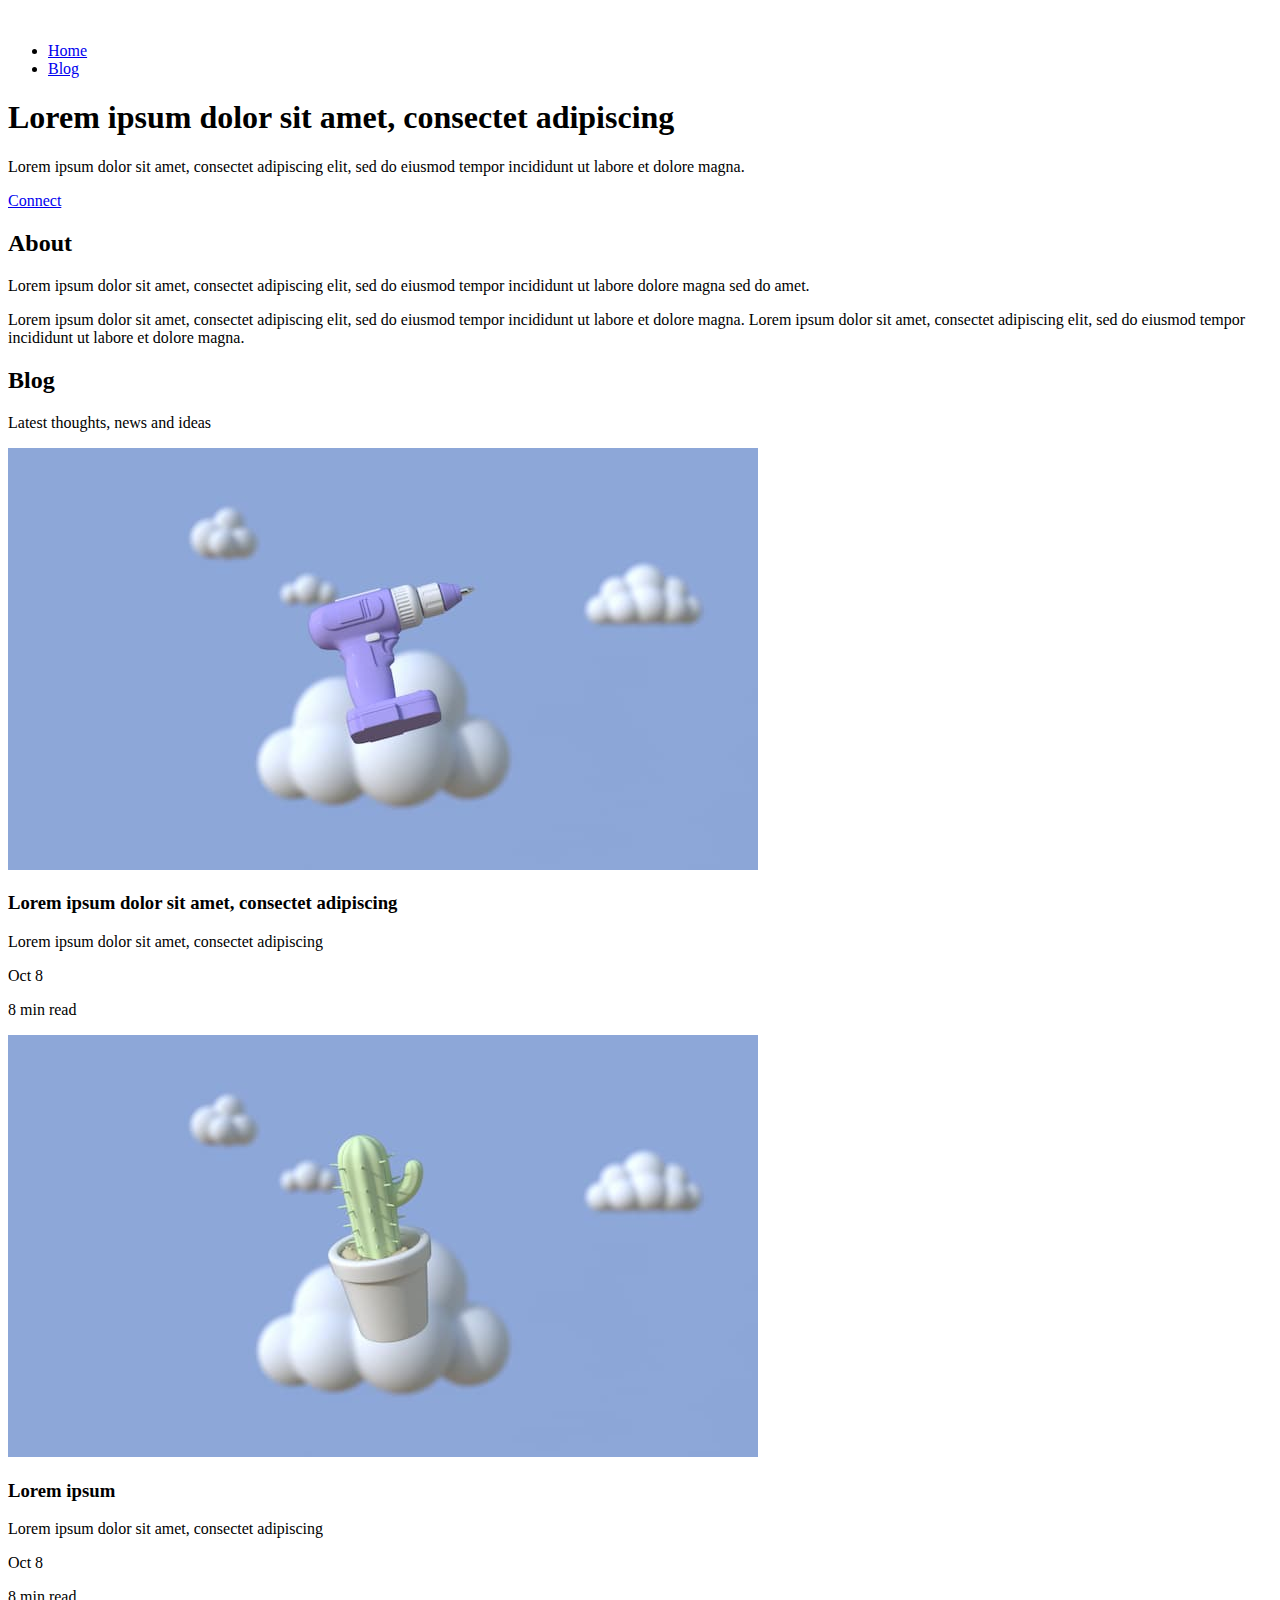
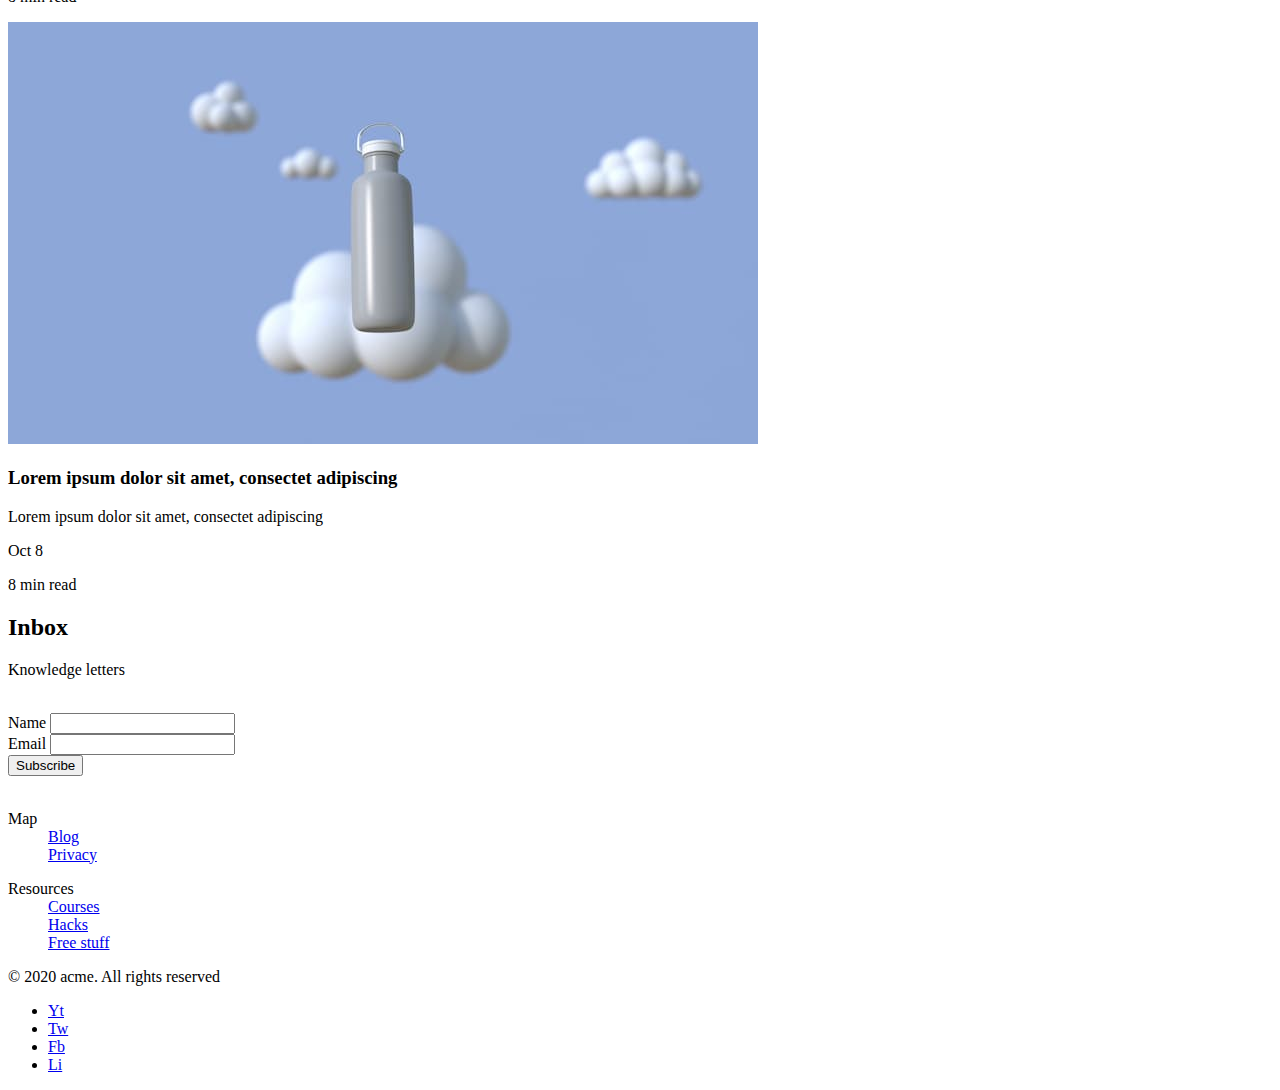
==== commit 5c54847c: "html finished" ====
--- a/index.html
+++ b/index.html
@@ -1,19 +1,151 @@
 <!DOCTYPE html>
 <html lang="en">
+  <head>
+    <meta charset="UTF-8" />
+    <meta name="viewport" content="width=device-width, initial-scale=1.0" />
+    <title>acme website co.</title>
+    <link
+      href="https://fonts.googleapis.com/css2?family=IBM+Plex+Sans:wght@300;400;600&family=IBM+Plex+Serif:wght@200&display=swap"
+      rel="stylesheet"
+    />
+    <link rel="stylesheet" href="style.css" />
+  </head>
 
-<head>
-  <meta charset="UTF-8">
-  <meta name="viewport" content="width=device-width, initial-scale=1.0">
-  <title>Document</title>
-  <link
-    href="https://fonts.googleapis.com/css2?family=IBM+Plex+Sans:wght@300;400;600&family=IBM+Plex+Serif:wght@200&display=swap"
-    rel="stylesheet">
+  <body>
+    <header class="primary-header">
+      <div class="primary-header__inner">
+        <a href="index.html" aria-label="acme home page"
+          ><img src="logo.svg" alt="" class="logo"
+        /></a>
+        <nav class="primary-nav">
+          <ul class="primary-nav__list">
+            <li><a href="index.html">Home</a></li>
+            <li><a href="blog.html">Blog</a></li>
+          </ul>
+        </nav>
+      </div>
+    </header>
 
-  <link rel="stylesheet" href="style.css">
-</head>
+    <section class="intro text-serif">
+      <div class="container">
+        <h1 class="page-title">
+          Lorem ipsum dolor sit amet, consectet adipiscing
+        </h1>
+        <p class="page-intro">
+          Lorem ipsum dolor sit amet, consectet adipiscing elit, sed do eiusmod
+          tempor incididunt ut labore et dolore magna.
+        </p>
+        <a href="#" class="btn">Connect</a>
+      </div>
+    </section>
 
-<body>
+    <section class="about text-500 text-serif">
+      <div class="container">
+        <header>
+          <h2 class="section-title">About</h2>
+        </header>
+        <p>
+          Lorem ipsum dolor sit amet, consectet adipiscing elit, sed do eiusmod
+          tempor incididunt ut labore dolore magna sed do amet.
+        </p>
+        <p>
+          Lorem ipsum dolor sit amet, consectet adipiscing elit, sed do eiusmod
+          tempor incididunt ut labore et dolore magna. Lorem ipsum dolor sit
+          amet, consectet adipiscing elit, sed do eiusmod tempor incididunt ut
+          labore et dolore magna.
+        </p>
+      </div>
+    </section>
 
-</body>
+    <section class="recent-articles bg-primary-300">
+      <div class="container">
+        <header>
+          <h2 class="section-title">Blog</h2>
+          <p class="section-subtitle">Latest thoughts, news and ideas</p>
+        </header>
 
-</html>+        <div class="split">
+          <article class="article-preview">
+            <img src="img/blog-1.jpg" alt="electric drill" />
+            <h3>Lorem ipsum dolor sit amet, consectet adipiscing</h3>
+            <p>Lorem ipsum dolor sit amet, consectet adipiscing</p>
+            <div class="article-info">
+              <time datetime="2020-10-08">Oct 8</time>
+              <p>8 min read</p>
+            </div>
+          </article>
+          <article class="article-preview">
+            <img src="img/blog-2.jpg" alt="cactus" />
+            <h3>Lorem ipsum</h3>
+            <p>Lorem ipsum dolor sit amet, consectet adipiscing</p>
+            <div class="article-info">
+              <time datetime="2020-10-08">Oct 8</time>
+              <p>8 min read</p>
+            </div>
+          </article>
+          <article class="article-preview">
+            <img src="img/blog-3.jpg" alt="insulated water bottle" />
+            <h3>Lorem ipsum dolor sit amet, consectet adipiscing</h3>
+            <p>Lorem ipsum dolor sit amet, consectet adipiscing</p>
+            <div class="article-info">
+              <time datetime="2020-10-08">Oct 8</time>
+              <p>8 min read</p>
+            </div>
+          </article>
+        </div>
+      </div>
+    </section>
+
+    <section class="call-to-action">
+      <div class="container">
+        <header>
+          <h2 class="section-title">Inbox</h2>
+          <p class="section-subtitle">Knowledge letters</p>
+        </header>
+        <img src="" alt="" />
+
+        <form action="" method="post" class="newsletter">
+          <div>
+            <label for="">Name</label>
+            <input type="text" />
+          </div>
+          <div>
+            <label for="">Email</label>
+            <input type="email" name="" id="" />
+          </div>
+          <button type="submit">Subscribe</button>
+        </form>
+      </div>
+    </section>
+
+    <footer class="primary-footer">
+      <div class="primary-footer__inner">
+        <a href="index.html" aria-label="acme home page"
+          ><img src="logo.svg" alt="" class="logo"
+        /></a>
+
+        <dl>
+          <dt class="text-serif">Map</dt>
+          <dd><a href="#">Blog</a></dd>
+          <dd><a href="#">Privacy</a></dd>
+        </dl>
+
+        <dl>
+          <dt class="text-serif">Resources</dt>
+          <dd><a href="#">Courses</a></dd>
+          <dd><a href="#">Hacks</a></dd>
+          <dd><a href="#">Free stuff</a></dd>
+        </dl>
+      </div>
+      <div class="split text-serif">
+        <p class="copywrite">© 2020 acme. All rights reserved</p>
+        <ul class="footer-social">
+          <li><a href="#">Yt</a></li>
+          <li><a href="#">Tw</a></li>
+          <li><a href="#">Fb</a></li>
+          <li><a href="#">Li</a></li>
+        </ul>
+      </div>
+    </footer>
+  </body>
+</html>
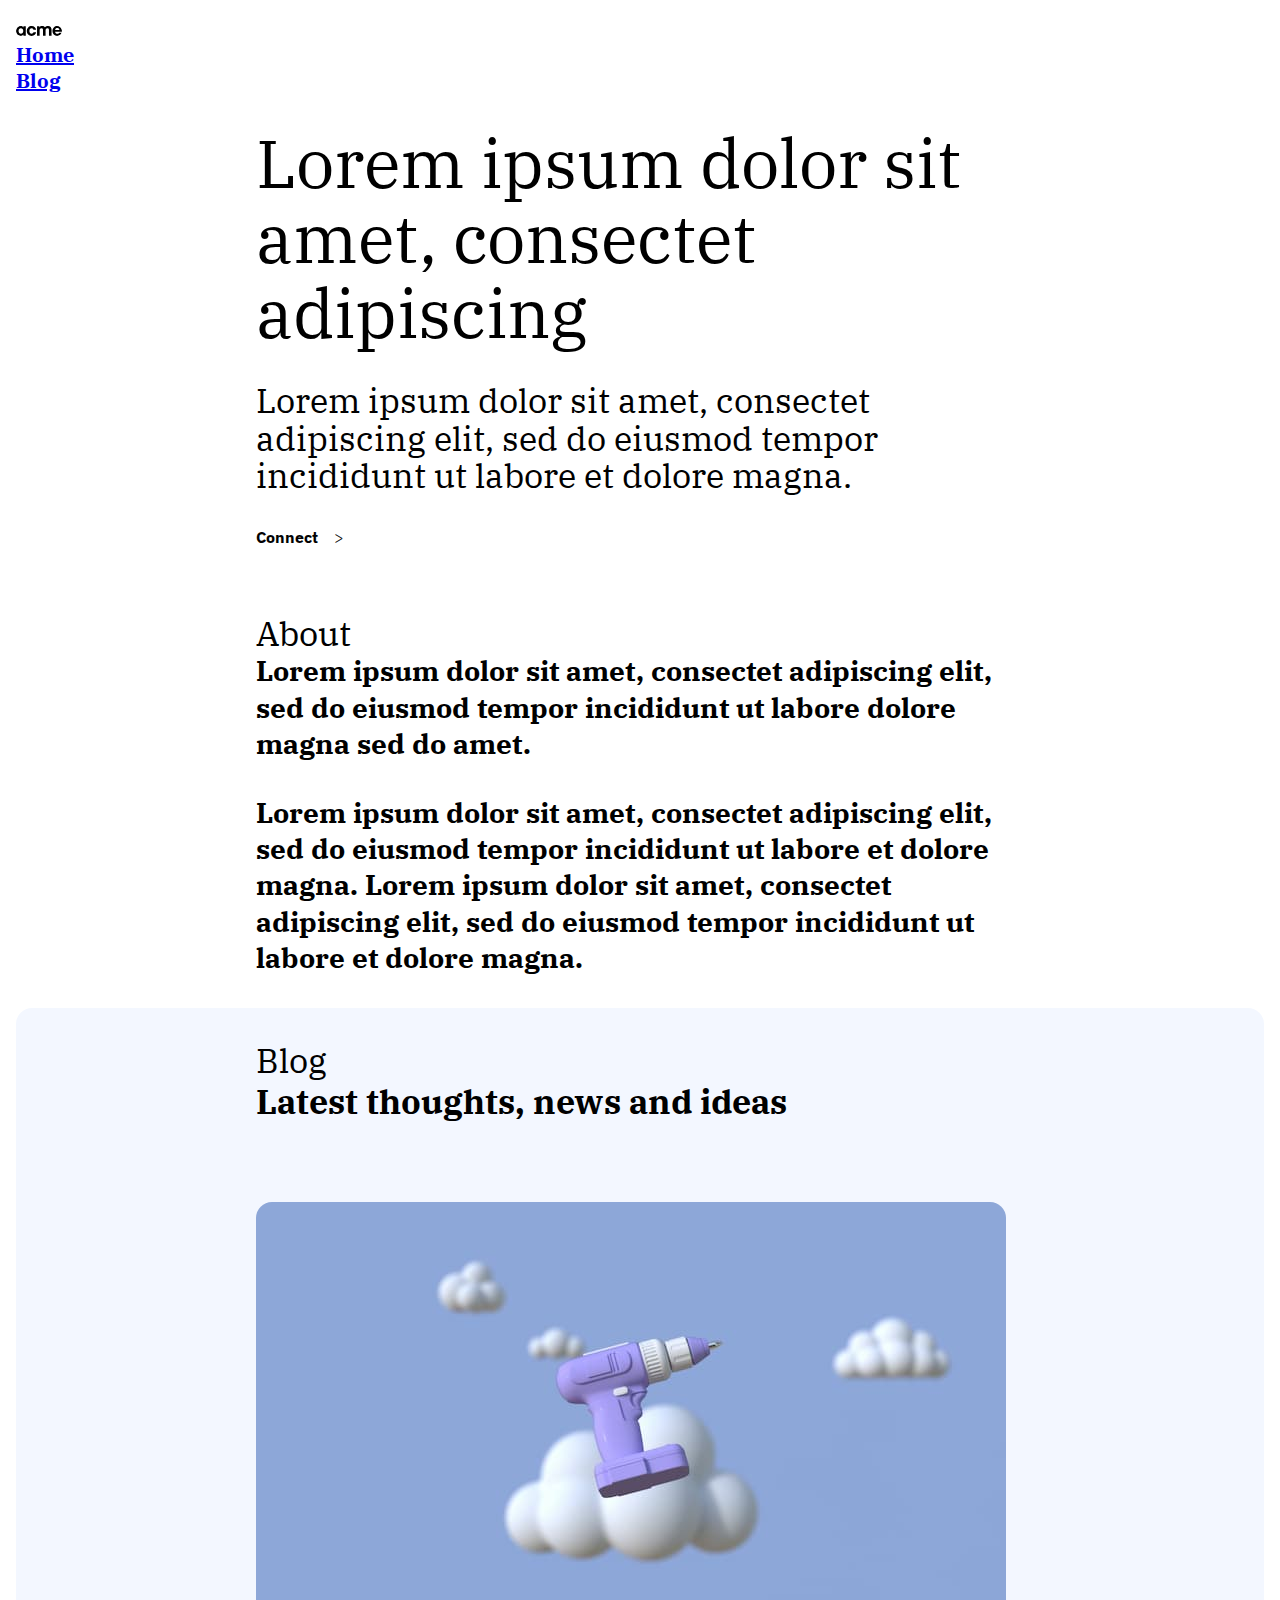
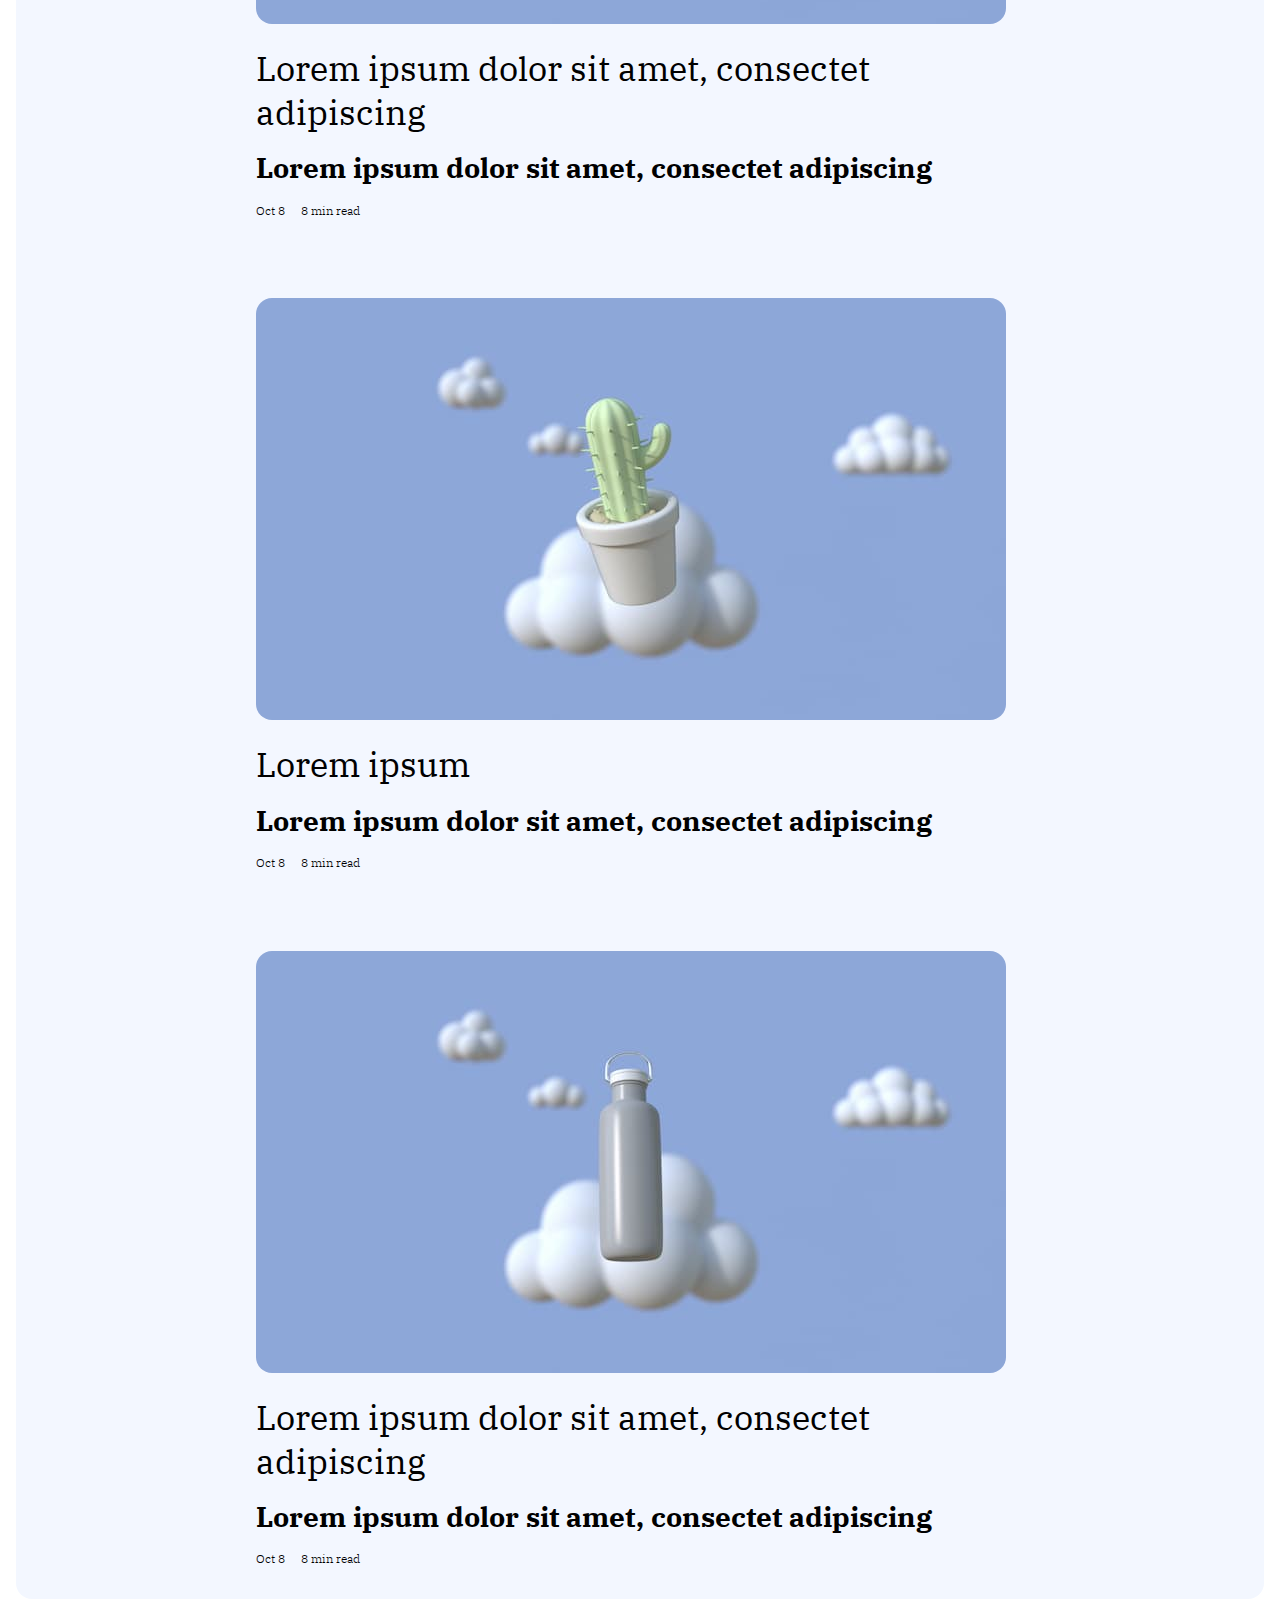
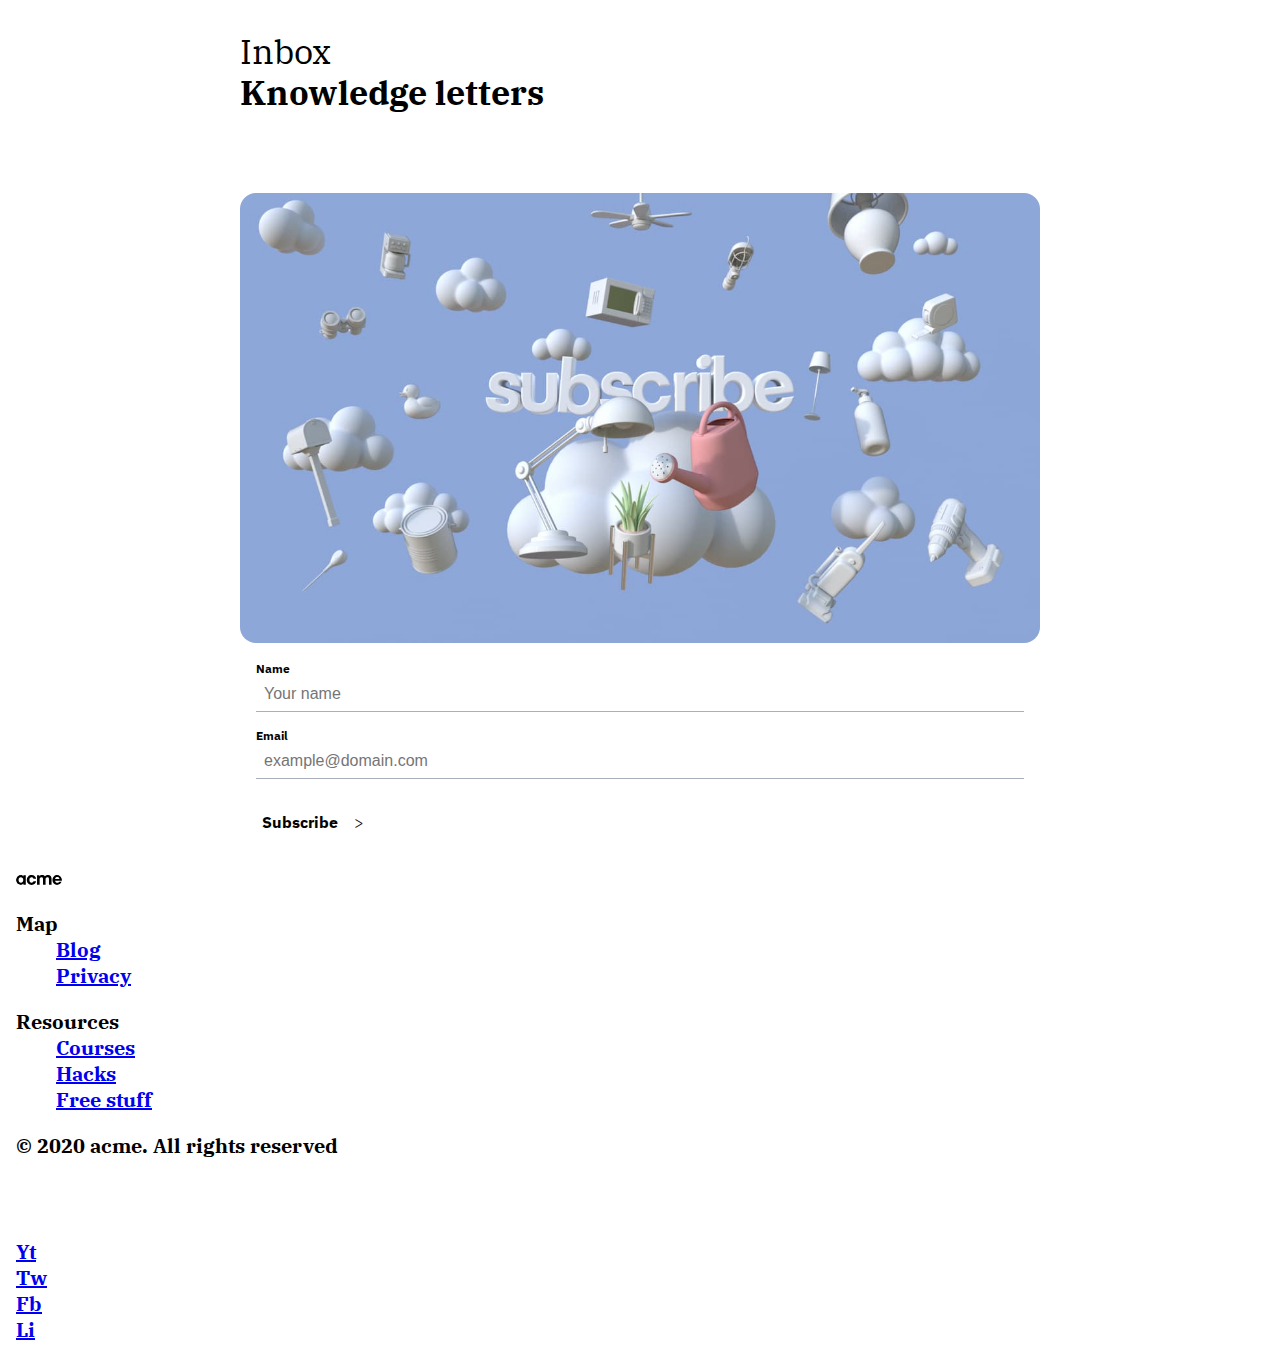
==== commit 87dce823: "homepage not completed" ====
--- a/index.html
+++ b/index.html
@@ -15,7 +15,7 @@
     <header class="primary-header">
       <div class="primary-header__inner">
         <a href="index.html" aria-label="acme home page"
-          ><img src="logo.svg" alt="" class="logo"
+          ><img src="img/logo.svg" alt="" class="logo"
         /></a>
         <nav class="primary-nav">
           <ul class="primary-nav__list">
@@ -27,7 +27,7 @@
     </header>
 
     <section class="intro text-serif">
-      <div class="container">
+      <div class="container flow-content--large">
         <h1 class="page-title">
           Lorem ipsum dolor sit amet, consectet adipiscing
         </h1>
@@ -58,36 +58,36 @@
     </section>
 
     <section class="recent-articles bg-primary-300">
-      <div class="container">
+      <div class="container split">
         <header>
           <h2 class="section-title">Blog</h2>
           <p class="section-subtitle">Latest thoughts, news and ideas</p>
         </header>
 
         <div class="split">
-          <article class="article-preview">
+          <article class="article-preview flow-content">
             <img src="img/blog-1.jpg" alt="electric drill" />
             <h3>Lorem ipsum dolor sit amet, consectet adipiscing</h3>
             <p>Lorem ipsum dolor sit amet, consectet adipiscing</p>
-            <div class="article-info">
+            <div class="article-info row">
               <time datetime="2020-10-08">Oct 8</time>
               <p>8 min read</p>
             </div>
           </article>
-          <article class="article-preview">
+          <article class="article-preview flow-content">
             <img src="img/blog-2.jpg" alt="cactus" />
             <h3>Lorem ipsum</h3>
             <p>Lorem ipsum dolor sit amet, consectet adipiscing</p>
-            <div class="article-info">
+            <div class="article-info row">
               <time datetime="2020-10-08">Oct 8</time>
               <p>8 min read</p>
             </div>
           </article>
-          <article class="article-preview">
+          <article class="article-preview flow-content">
             <img src="img/blog-3.jpg" alt="insulated water bottle" />
             <h3>Lorem ipsum dolor sit amet, consectet adipiscing</h3>
             <p>Lorem ipsum dolor sit amet, consectet adipiscing</p>
-            <div class="article-info">
+            <div class="article-info row">
               <time datetime="2020-10-08">Oct 8</time>
               <p>8 min read</p>
             </div>
@@ -97,31 +97,37 @@
     </section>
 
     <section class="call-to-action">
-      <div class="container">
+      <div class="container flow-content--large">
         <header>
           <h2 class="section-title">Inbox</h2>
           <p class="section-subtitle">Knowledge letters</p>
         </header>
-        <img src="" alt="" />
-
-        <form action="" method="post" class="newsletter">
-          <div>
-            <label for="">Name</label>
-            <input type="text" />
-          </div>
-          <div>
-            <label for="">Email</label>
-            <input type="email" name="" id="" />
-          </div>
-          <button type="submit">Subscribe</button>
-        </form>
+        <div class="flow-content">
+          <img src="./img/newsletter.jpg" alt="" />
+          <form action="" method="post" class="newsletter row">
+            <div>
+              <label for="">Name</label>
+              <input type="text" placeholder="Your name" />
+            </div>
+            <div>
+              <label for="">Email</label>
+              <input
+                type="email"
+                name=""
+                id=""
+                placeholder="example@domain.com"
+              />
+            </div>
+            <button type="submit" class="btn">Subscribe</button>
+          </form>
+        </div>
       </div>
     </section>
 
     <footer class="primary-footer">
       <div class="primary-footer__inner">
         <a href="index.html" aria-label="acme home page"
-          ><img src="logo.svg" alt="" class="logo"
+          ><img src="img/logo.svg" alt="" class="logo"
         /></a>
 
         <dl>
--- a/style.css
+++ b/style.css
@@ -1,3 +1,5 @@
+/* Custom properties  */
+
 :root {
   --ff-sans: "IBM Plex Sans", sans-serif;
   --ff-serif: "IBM Plex Serif", serif;
@@ -26,4 +28,201 @@
   --clr-primary-400: #8ea8da;
 
   --br: 1rem;
-}
+  --spacer: 1rem;
+  --spacer-large: 5rem;
+}
+
+@media (width > 600px) {
+  :root {
+    /* large screen font-sizes */
+    --fs-200: 0.75rem;
+    --fs-300: 1rem;
+    --fs-400: 1.25rem;
+    --fs-500: 1.75rem;
+    --fs-600: 2.125rem;
+    --fs-900: 4.25rem;
+  }
+}
+
+/* Reset  */
+
+*,
+*::before,
+*::after {
+  box-sizing: border-box;
+}
+
+img {
+  max-width: 100%;
+  border-radius: var(--br);
+}
+
+h1,
+h2,
+h3,
+h4,
+h5,
+h6,
+p {
+  margin: 0;
+  padding: 0;
+}
+
+ul[class],
+ol[class] {
+  padding: 0;
+  margin: 0;
+  list-style: none;
+}
+
+input[type] {
+  border: none;
+}
+
+/* General Styling  */
+
+body {
+  font-size: var(--fs-400);
+  font-weight: var(--fw-700);
+  font-family: var(--ff-serif);
+  margin: 1rem;
+  line-height: 1.3;
+}
+
+p + p {
+  margin-top: calc(var(--spacer) * 2);
+}
+
+.btn {
+  display: inline-block;
+  text-decoration: none;
+  background: none;
+  border: none;
+  font-family: var(--ff-sans);
+  font-size: var(--fs-300);
+  font-weight: var(--fw-700);
+  color: var(--clr-neutral-900);
+  position: relative;
+  text-align: left;
+  margin-top: 1rem;
+}
+
+.btn::after {
+  content: ">";
+  position: absolute;
+  transform: translate(var(--spacer), -0.5px);
+  font-weight: var(--fw-300);
+}
+
+.btn:hover,
+.btn:focus {
+  opacity: 0.65;
+}
+
+label {
+  display: block;
+  font-family: var(--ff-sans);
+  color: var(--clr-neutral-900);
+  font-weight: var(--fw-700);
+  font-size: var(--fs-200);
+}
+
+input[type="text"],
+input[type="email"] {
+  display: block;
+  width: 100%;
+  padding: 0.5rem;
+  border-bottom: 1px solid var(--clr-neutral-300);
+  font-size: var(--fs-300);
+  color: var(--clr-neutral-300);
+}
+
+/* Utility classes  */
+
+.bg-primary-300 {
+  background: var(--clr-primary-300);
+  border-radius: var(--br);
+}
+
+.container {
+  max-width: 800px;
+  margin: 0 auto;
+  padding: 2rem 1rem;
+}
+
+.split {
+  display: flex;
+  flex-direction: column;
+  gap: var(--spacer-large);
+}
+
+.flow-content > * + * {
+  margin-top: var(--gap, var(--spacer));
+}
+
+.flow-content--large > * + * {
+  margin-top: var(--gap, calc(var(--spacer) * 2));
+}
+
+.row {
+  display: flex;
+  gap: var(--spacer);
+}
+
+/* Specific Styling */
+
+.call-to-action {
+  --gap: var(--spacer-large);
+}
+
+.call-to-action .container {
+  padding-left: 0;
+  padding-right: 0;
+}
+
+.newsletter {
+  flex-direction: column;
+  --gap: calc(var(--spacer) * 0.8);
+  padding: 0 1rem;
+}
+
+.page-title {
+  font-size: var(--fs-900);
+  line-height: 1.1;
+  font-weight: var(--fw-400);
+}
+
+.page-intro {
+  font-size: var(--fs-600);
+  line-height: 1.1;
+  font-weight: var(--fw-400);
+}
+
+.section-title {
+  font-size: var(--fs-600);
+  font-weight: var(--fw-400);
+  line-height: 1.2;
+}
+
+.section-subtitle {
+  font-size: var(--fs-600);
+  line-height: 1.2;
+}
+
+.about {
+  font-size: var(--fs-500);
+}
+
+.article-preview > h3 {
+  font-size: var(--fs-600);
+  font-weight: var(--fw-400);
+}
+
+.article-preview > p {
+  font-size: var(--fs-500);
+}
+
+.article-info {
+  font-size: var(--fs-200);
+  font-weight: var(--fw-300);
+}
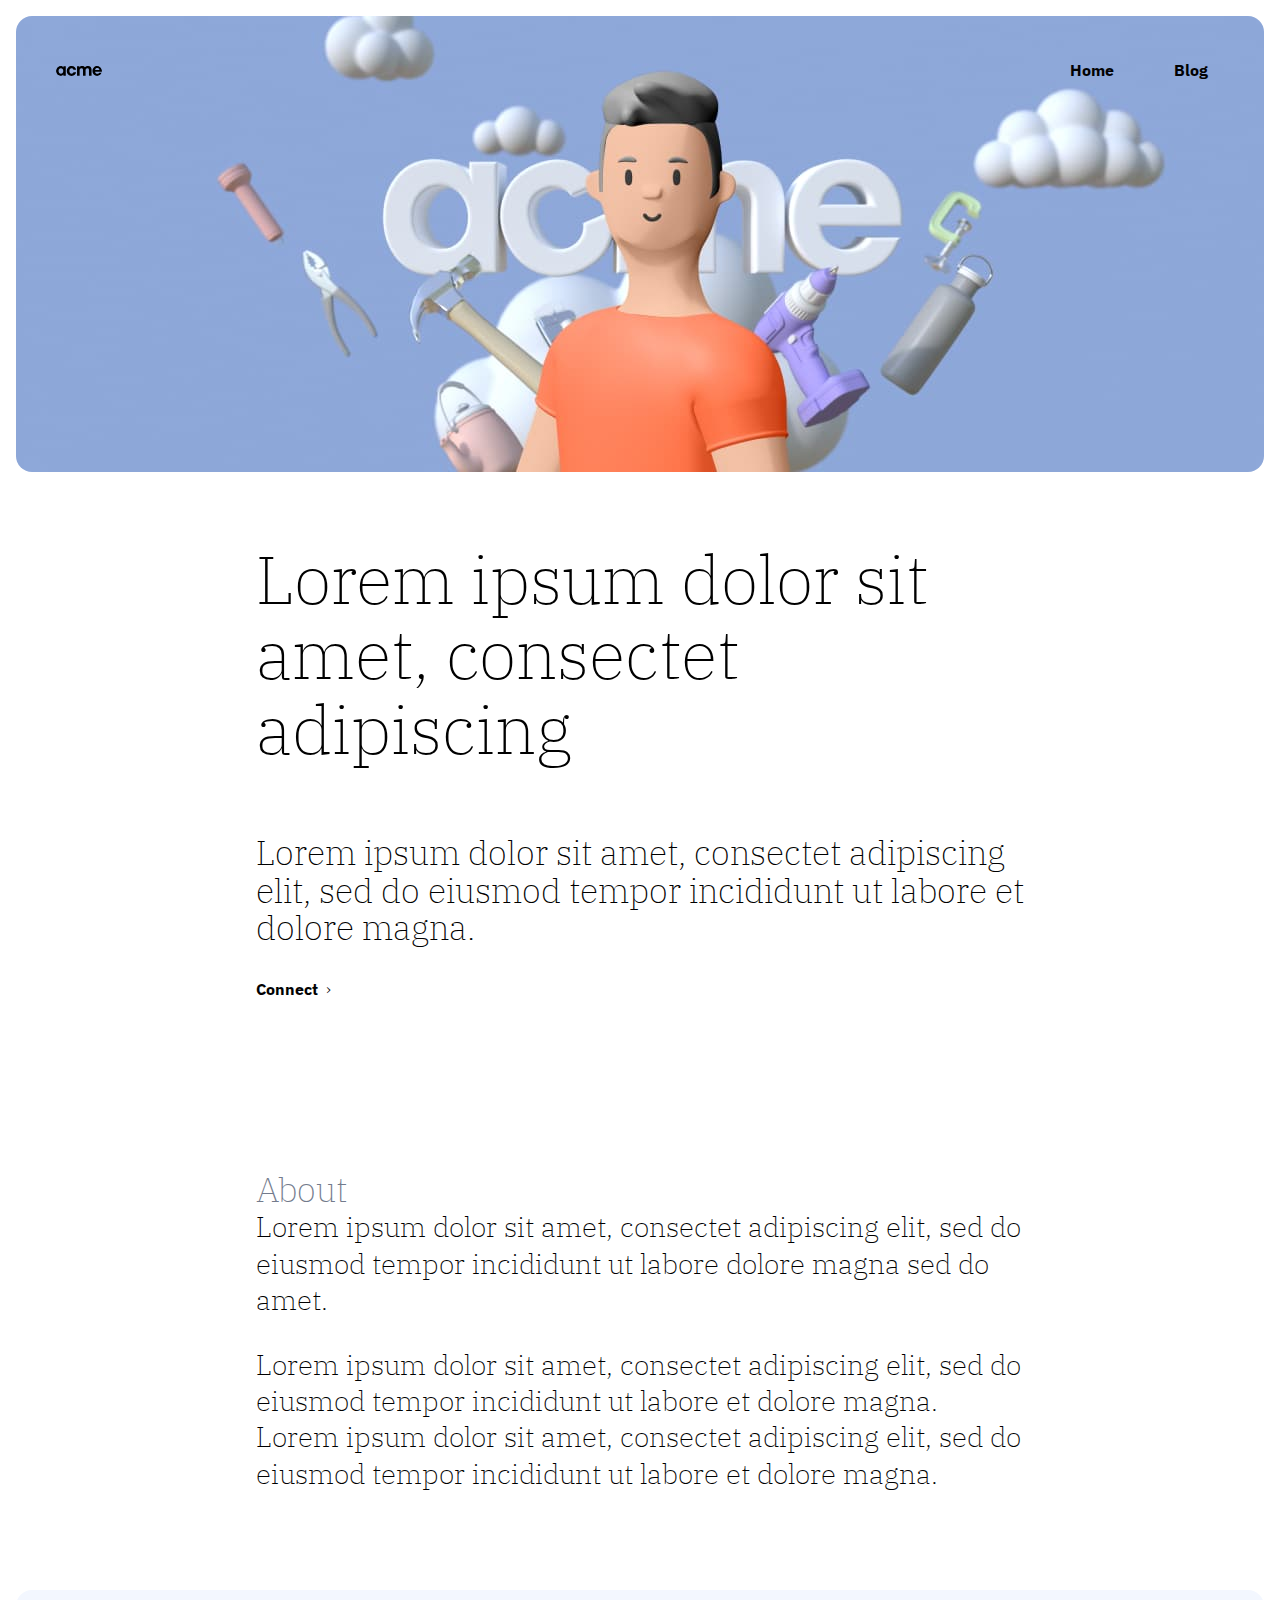
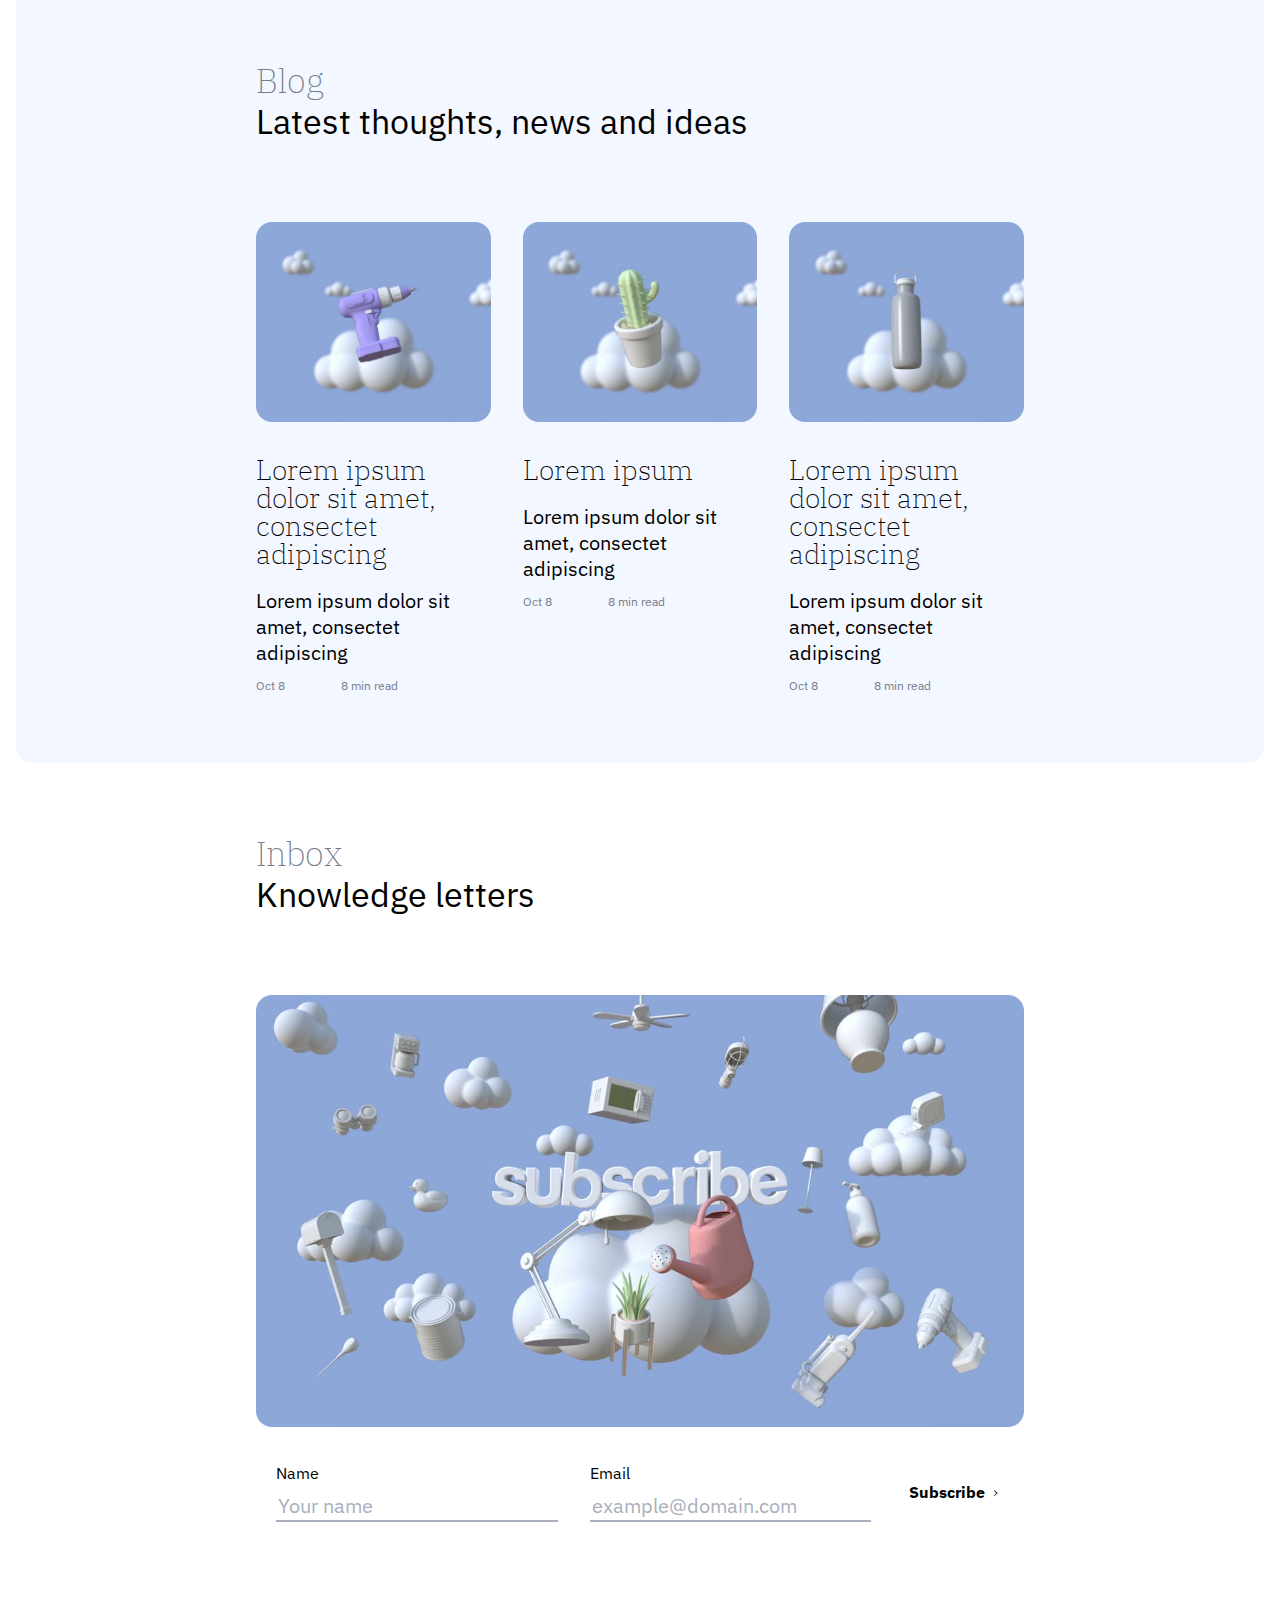
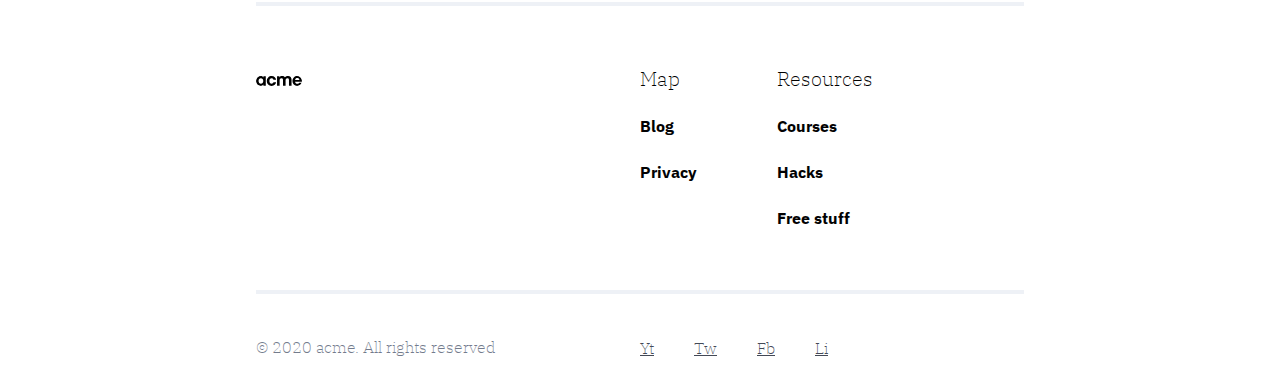
==== commit c2463b23: "final_with_help" ====
--- a/index.html
+++ b/index.html
@@ -19,15 +19,15 @@
         /></a>
         <nav class="primary-nav">
           <ul class="primary-nav__list">
-            <li><a href="index.html">Home</a></li>
-            <li><a href="blog.html">Blog</a></li>
+            <li><a href="index.html" class="btn btn-primary">Home</a></li>
+            <li><a href="blog.html" class="btn btn-primary">Blog</a></li>
           </ul>
         </nav>
       </div>
     </header>
 
     <section class="intro text-serif">
-      <div class="container flow-content--large">
+      <div class="container flow-content">
         <h1 class="page-title">
           Lorem ipsum dolor sit amet, consectet adipiscing
         </h1>
@@ -35,7 +35,7 @@
           Lorem ipsum dolor sit amet, consectet adipiscing elit, sed do eiusmod
           tempor incididunt ut labore et dolore magna.
         </p>
-        <a href="#" class="btn">Connect</a>
+        <a href="#" class="btn btn-secondary">Connect</a>
       </div>
     </section>
 
@@ -44,32 +44,34 @@
         <header>
           <h2 class="section-title">About</h2>
         </header>
-        <p>
-          Lorem ipsum dolor sit amet, consectet adipiscing elit, sed do eiusmod
-          tempor incididunt ut labore dolore magna sed do amet.
-        </p>
-        <p>
-          Lorem ipsum dolor sit amet, consectet adipiscing elit, sed do eiusmod
-          tempor incididunt ut labore et dolore magna. Lorem ipsum dolor sit
-          amet, consectet adipiscing elit, sed do eiusmod tempor incididunt ut
-          labore et dolore magna.
-        </p>
+        <div class="flow-content">
+          <p>
+            Lorem ipsum dolor sit amet, consectet adipiscing elit, sed do
+            eiusmod tempor incididunt ut labore dolore magna sed do amet.
+          </p>
+          <p>
+            Lorem ipsum dolor sit amet, consectet adipiscing elit, sed do
+            eiusmod tempor incididunt ut labore et dolore magna. Lorem ipsum
+            dolor sit amet, consectet adipiscing elit, sed do eiusmod tempor
+            incididunt ut labore et dolore magna.
+          </p>
+        </div>
       </div>
     </section>
 
     <section class="recent-articles bg-primary-300">
-      <div class="container split">
+      <div class="container">
         <header>
           <h2 class="section-title">Blog</h2>
           <p class="section-subtitle">Latest thoughts, news and ideas</p>
         </header>
 
-        <div class="split">
+        <div class="split xl-large">
           <article class="article-preview flow-content">
             <img src="img/blog-1.jpg" alt="electric drill" />
             <h3>Lorem ipsum dolor sit amet, consectet adipiscing</h3>
             <p>Lorem ipsum dolor sit amet, consectet adipiscing</p>
-            <div class="article-info row">
+            <div class="article-info">
               <time datetime="2020-10-08">Oct 8</time>
               <p>8 min read</p>
             </div>
@@ -78,7 +80,7 @@
             <img src="img/blog-2.jpg" alt="cactus" />
             <h3>Lorem ipsum</h3>
             <p>Lorem ipsum dolor sit amet, consectet adipiscing</p>
-            <div class="article-info row">
+            <div class="article-info">
               <time datetime="2020-10-08">Oct 8</time>
               <p>8 min read</p>
             </div>
@@ -87,7 +89,7 @@
             <img src="img/blog-3.jpg" alt="insulated water bottle" />
             <h3>Lorem ipsum dolor sit amet, consectet adipiscing</h3>
             <p>Lorem ipsum dolor sit amet, consectet adipiscing</p>
-            <div class="article-info row">
+            <div class="article-info">
               <time datetime="2020-10-08">Oct 8</time>
               <p>8 min read</p>
             </div>
@@ -97,60 +99,67 @@
     </section>
 
     <section class="call-to-action">
-      <div class="container flow-content--large">
+      <div class="container">
         <header>
           <h2 class="section-title">Inbox</h2>
           <p class="section-subtitle">Knowledge letters</p>
         </header>
         <div class="flow-content">
-          <img src="./img/newsletter.jpg" alt="" />
-          <form action="" method="post" class="newsletter row">
+          <img class="xl-large" src="./img/newsletter.jpg" alt="" />
+          <form action="" method="post" class="newsletter">
             <div>
-              <label for="">Name</label>
-              <input type="text" placeholder="Your name" />
+              <label for="name">Name</label>
+              <input
+                type="text"
+                placeholder="Your name"
+                id="name"
+                name="name"
+              />
             </div>
             <div>
-              <label for="">Email</label>
+              <label for="email">Email</label>
               <input
                 type="email"
-                name=""
-                id=""
+                name="email"
+                id="email"
                 placeholder="example@domain.com"
               />
             </div>
-            <button type="submit" class="btn">Subscribe</button>
+            <button type="submit" class="btn btn-secondary">Subscribe</button>
           </form>
         </div>
       </div>
     </section>
 
     <footer class="primary-footer">
-      <div class="primary-footer__inner">
-        <a href="index.html" aria-label="acme home page"
-          ><img src="img/logo.svg" alt="" class="logo"
-        /></a>
-
-        <dl>
-          <dt class="text-serif">Map</dt>
-          <dd><a href="#">Blog</a></dd>
-          <dd><a href="#">Privacy</a></dd>
-        </dl>
-
-        <dl>
-          <dt class="text-serif">Resources</dt>
-          <dd><a href="#">Courses</a></dd>
-          <dd><a href="#">Hacks</a></dd>
-          <dd><a href="#">Free stuff</a></dd>
-        </dl>
-      </div>
-      <div class="split text-serif">
-        <p class="copywrite">© 2020 acme. All rights reserved</p>
-        <ul class="footer-social">
-          <li><a href="#">Yt</a></li>
-          <li><a href="#">Tw</a></li>
-          <li><a href="#">Fb</a></li>
-          <li><a href="#">Li</a></li>
-        </ul>
+      <div class="container">
+        <div class="primary-footer__inner split">
+          <a href="index.html" aria-label="acme home page"
+            ><img src="img/logo.svg" alt="" class="logo"
+          /></a>
+          <div class="footer-nav">
+            <dl class="flow-content">
+              <dt class="text-serif">Map</dt>
+              <dd><a href="#" class="btn">Blog</a></dd>
+              <dd><a href="#" class="btn">Privacy</a></dd>
+            </dl>
+            <dl class="flow-content">
+              <dt class="text-serif">Resources</dt>
+              <dd><a href="#" class="btn">Courses</a></dd>
+              <dd><a href="#" class="btn">Hacks</a></dd>
+              <dd><a href="#" class="btn">Free stuff</a></dd>
+            </dl>
+          </div>
+        </div>
+        <div class="primary-footer__outer text-serif">
+          <p class="copywrite">© 2020 acme. All rights reserved</p>
+          <ul class="footer-social">
+            <li><a href="#">Yt</a></li>
+            <li><a href="#">Tw</a></li>
+            <li><a href="#">Fb</a></li>
+            <li><a href="#">Li</a></li>
+          </ul>
+        </div>
       </div>
     </footer>
   </body>
--- a/style.css
+++ b/style.css
@@ -28,16 +28,13 @@
   --clr-primary-400: #8ea8da;
 
   --br: 1rem;
-  --spacer: 1rem;
+  --spacer: 1em;
   --spacer-large: 5rem;
 }
 
-@media (width > 600px) {
+@media (min-width: 40em) {
   :root {
     /* large screen font-sizes */
-    --fs-200: 0.75rem;
-    --fs-300: 1rem;
-    --fs-400: 1.25rem;
     --fs-500: 1.75rem;
     --fs-600: 2.125rem;
     --fs-900: 4.25rem;
@@ -54,47 +51,156 @@
 
 img {
   max-width: 100%;
+  height: auto;
+  object-fit: contain;
   border-radius: var(--br);
 }
 
+body,
 h1,
 h2,
 h3,
 h4,
 h5,
 h6,
-p {
+p,
+dd,
+figure {
   margin: 0;
-  padding: 0;
-}
-
-ul[class],
-ol[class] {
+}
+
+h1,
+h2,
+h3,
+h4 {
+  line-height: 1;
+}
+
+ul,
+ol,
+dl {
   padding: 0;
   margin: 0;
   list-style: none;
 }
 
-input[type] {
-  border: none;
+input,
+button,
+textarea,
+select {
+  font: inherit;
 }
 
 /* General Styling  */
 
 body {
   font-size: var(--fs-400);
-  font-weight: var(--fw-700);
+  font-weight: var(--fw-400);
+  font-family: var(--ff-sans);
+  line-height: 1.3;
+  padding: 1rem 1rem 6rem 1rem;
+  position: relative;
+}
+
+/* Typography */
+
+h1,
+h2,
+h3,
+.text-serif {
   font-family: var(--ff-serif);
-  margin: 1rem;
-  line-height: 1.3;
-}
-
-p + p {
-  margin-top: calc(var(--spacer) * 2);
+  font-weight: var(--fw-200);
+}
+
+.text-500 {
+  font-size: var(--fs-500);
+}
+
+.page-title {
+  font-size: var(--fs-900);
+  line-height: 1.1;
+}
+
+.page-intro {
+  font-size: var(--fs-600);
+  line-height: 1.1;
+}
+
+.section-title {
+  font-size: var(--fs-600);
+  color: var(--clr-neutral-400);
+  line-height: 1.2;
+}
+
+.section-subtitle {
+  font-size: var(--fs-600);
+  line-height: 1.2;
+}
+
+.article-preview > h3 {
+  font-size: var(--fs-500);
+}
+
+.article-preview .article-info {
+  display: flex;
+  gap: 2em;
+  font-size: var(--fs-200);
+  font-weight: var(--fw-400);
+  color: var(--clr-neutral-400);
+}
+
+.article-preview .article-info > *:first-child {
+  margin-right: 2rem;
+}
+
+/* General layout */
+
+.container {
+  max-width: 800px;
+  margin: 0 auto;
+  padding: 0 1rem;
+}
+
+section {
+  padding: 2.5em 0;
+}
+
+@media (min-width: 40em) {
+  section {
+    padding: 3.5em 0;
+  }
+}
+
+.split {
+  display: flex;
+  flex-direction: column;
+}
+
+.split > * {
+  width: 100%;
+}
+
+.split > * + * {
+  margin: 4rem 0 0 0;
+}
+
+@media (min-width: 40em) {
+  .split {
+    flex-direction: row;
+  }
+
+  .split > * + * {
+    margin: 0 0 0 2rem;
+  }
+}
+
+.flow-content > * + * {
+  margin-top: var(--flow-spacer, var(--spacer));
 }
 
 .btn {
   display: inline-block;
+  cursor: pointer;
   text-decoration: none;
   background: none;
   border: none;
@@ -104,125 +210,240 @@
   color: var(--clr-neutral-900);
   position: relative;
   text-align: left;
-  margin-top: 1rem;
-}
-
-.btn::after {
-  content: ">";
-  position: absolute;
-  transform: translate(var(--spacer), -0.5px);
-  font-weight: var(--fw-300);
 }
 
 .btn:hover,
 .btn:focus {
+  color: var(--clr-primary-400);
   opacity: 0.65;
 }
 
-label {
+.btn-secondary::after {
+  content: "\203A";
+  margin-left: 0.5rem;
+  font-weight: var(--fw-300);
+}
+
+/* Utility classes  */
+
+.bg-primary-300 {
+  background-color: var(--clr-primary-300);
+  border-radius: var(--br);
+  padding-left: 1rem;
+  padding-right: 1rem;
+}
+
+.xl-large {
+  margin-top: 5rem;
+}
+
+/* Specific Styling */
+
+.intro {
+  --flow-spacer: 2em;
+}
+
+.primary-header__inner {
+  background-image: url(./img/hero.jpg);
+  background-size: cover;
+  border-radius: var(--br);
+  background-position: center;
+  background-size: auto;
+  height: 456px;
+  padding: calc(var(--spacer) * 0.5) var(--spacer);
+}
+
+@media (min-width: 40em) {
+  .primary-header__inner {
+    padding: calc(var(--spacer) * 2);
+  }
+
+  .primary-nav {
+    position: static;
+  }
+}
+
+.primary-nav {
+  background-color: var(--clr-neutral-900);
+  border-radius: var(--br);
+  padding: 1rem calc(2rem + 10vw);
+  position: fixed;
+  right: 1rem;
+  left: 1rem;
+  bottom: 0.5rem;
+  z-index: 1000;
+}
+
+.primary-nav__list {
+  position: relative;
+  display: flex;
+  justify-content: space-between;
+}
+
+.primary-nav__list::after {
+  content: "|";
+  color: var(--clr-neutral-400);
+  position: absolute;
+  right: 50%;
+  padding: 0;
+  margin: 0;
+  opacity: 0.5;
+}
+
+@media (min-width: 40em) {
+  .primary-nav__list::after {
+    content: "";
+  }
+}
+
+.call-to-action form {
+  display: flex;
+  flex-direction: column;
+  gap: 2rem;
+}
+
+@media (min-width: 40em) {
+  .call-to-action form {
+    flex-direction: row;
+  }
+}
+
+.call-to-action form > div {
+  flex-basis: 100%;
+  flex-grow: 1;
+  flex-shrink: 1;
+}
+
+.call-to-action label {
   display: block;
-  font-family: var(--ff-sans);
-  color: var(--clr-neutral-900);
-  font-weight: var(--fw-700);
-  font-size: var(--fs-200);
-}
-
-input[type="text"],
-input[type="email"] {
+  margin-bottom: 0.5rem;
+  font-weight: var(--fw-400);
+  font-size: var(--fs-300);
+}
+
+.call-to-action input {
   display: block;
   width: 100%;
-  padding: 0.5rem;
-  border-bottom: 1px solid var(--clr-neutral-300);
+  border: 0;
+  border-bottom: 2px solid var(--clr-neutral-300);
+  color: var(--clr-neutral-300);
+}
+
+.call-to-action input:focus {
+  border-color: var(--clr-primary-400);
+  border-width: 4px;
+}
+
+.call-to-action input::placeholder {
+  color: var(--clr-neutral-300);
+  opacity: 1;
+}
+
+.newsletter {
+  padding: calc(var(--spacer) * 0.5) var(--spacer);
+}
+
+.footer {
+  padding-bottom: 1em;
+}
+
+.primary-footer__inner {
+  --border: 4px solid var(--clr-neutral-200);
+  flex-direction: row;
+  border-bottom: var(--border);
+  border-top: var(--border);
+  padding: 3em 0;
+  margin-bottom: 2em;
+}
+
+.footer-nav {
+  display: flex;
+  margin: 0;
+}
+
+.footer-nav > *:first-child {
+  margin-right: 4em;
+}
+
+.footer-social {
+  display: flex;
+  gap: 2em;
+}
+
+.footer-social a {
+  color: var(--clr-neutral-500);
   font-size: var(--fs-300);
-  color: var(--clr-neutral-300);
-}
-
-/* Utility classes  */
-
-.bg-primary-300 {
-  background: var(--clr-primary-300);
-  border-radius: var(--br);
-}
-
-.container {
-  max-width: 800px;
-  margin: 0 auto;
-  padding: 2rem 1rem;
-}
-
-.split {
-  display: flex;
-  flex-direction: column;
-  gap: var(--spacer-large);
-}
-
-.flow-content > * + * {
-  margin-top: var(--gap, var(--spacer));
-}
-
-.flow-content--large > * + * {
-  margin-top: var(--gap, calc(var(--spacer) * 2));
-}
-
-.row {
-  display: flex;
-  gap: var(--spacer);
-}
-
-/* Specific Styling */
-
-.call-to-action {
-  --gap: var(--spacer-large);
-}
-
-.call-to-action .container {
-  padding-left: 0;
-  padding-right: 0;
-}
-
-.newsletter {
-  flex-direction: column;
-  --gap: calc(var(--spacer) * 0.8);
-  padding: 0 1rem;
-}
-
-.page-title {
-  font-size: var(--fs-900);
-  line-height: 1.1;
-  font-weight: var(--fw-400);
-}
-
-.page-intro {
-  font-size: var(--fs-600);
-  line-height: 1.1;
-  font-weight: var(--fw-400);
-}
-
-.section-title {
-  font-size: var(--fs-600);
-  font-weight: var(--fw-400);
-  line-height: 1.2;
-}
-
-.section-subtitle {
-  font-size: var(--fs-600);
-  line-height: 1.2;
-}
-
-.about {
-  font-size: var(--fs-500);
-}
-
-.article-preview > h3 {
-  font-size: var(--fs-600);
-  font-weight: var(--fw-400);
-}
-
-.article-preview > p {
-  font-size: var(--fs-500);
-}
-
-.article-info {
-  font-size: var(--fs-200);
-  font-weight: var(--fw-300);
-}
+}
+
+.primary-footer__outer {
+  display: flex;
+  flex-direction: column-reverse;
+}
+
+.primary-footer__outer > * {
+  width: 100%;
+}
+
+.primary-footer__outer > * + * {
+  margin: 0 0 3rem 0;
+}
+
+.copywrite {
+  font-size: var(--fs-300);
+  color: var(--clr-neutral-400);
+  transform: translateY(0.2rem);
+}
+
+@media (min-width: 40em) {
+  body {
+    margin: 1rem;
+    padding: 0;
+  }
+
+  .primary-header__inner {
+    display: flex;
+    justify-content: space-between;
+    align-items: flex-start;
+    padding: calc(var(--spacer) * 2);
+  }
+
+  .primary-nav {
+    position: static;
+
+    background: none;
+    padding: 0 1rem;
+  }
+
+  .primary-nav__list {
+    gap: calc(var(--spacer) * 3);
+  }
+
+  .primary-nav__list > *::after {
+    content: "";
+  }
+
+  .article-preview > img {
+    width: 100%;
+    height: 12.5rem;
+    object-fit: cover;
+  }
+
+  .primary-footer__outer {
+    flex-direction: row;
+  }
+
+  .primary-footer__outer > * + * {
+    margin: 0;
+  }
+}
+
+@media (max-width: 40em) {
+  .primary-nav__list a {
+    color: var(--clr-neutral-100);
+  }
+
+  .primary-nav__list a:hover,
+  .primary-nav__list a:focus {
+    color: var(--clr-neutral-300);
+  }
+}
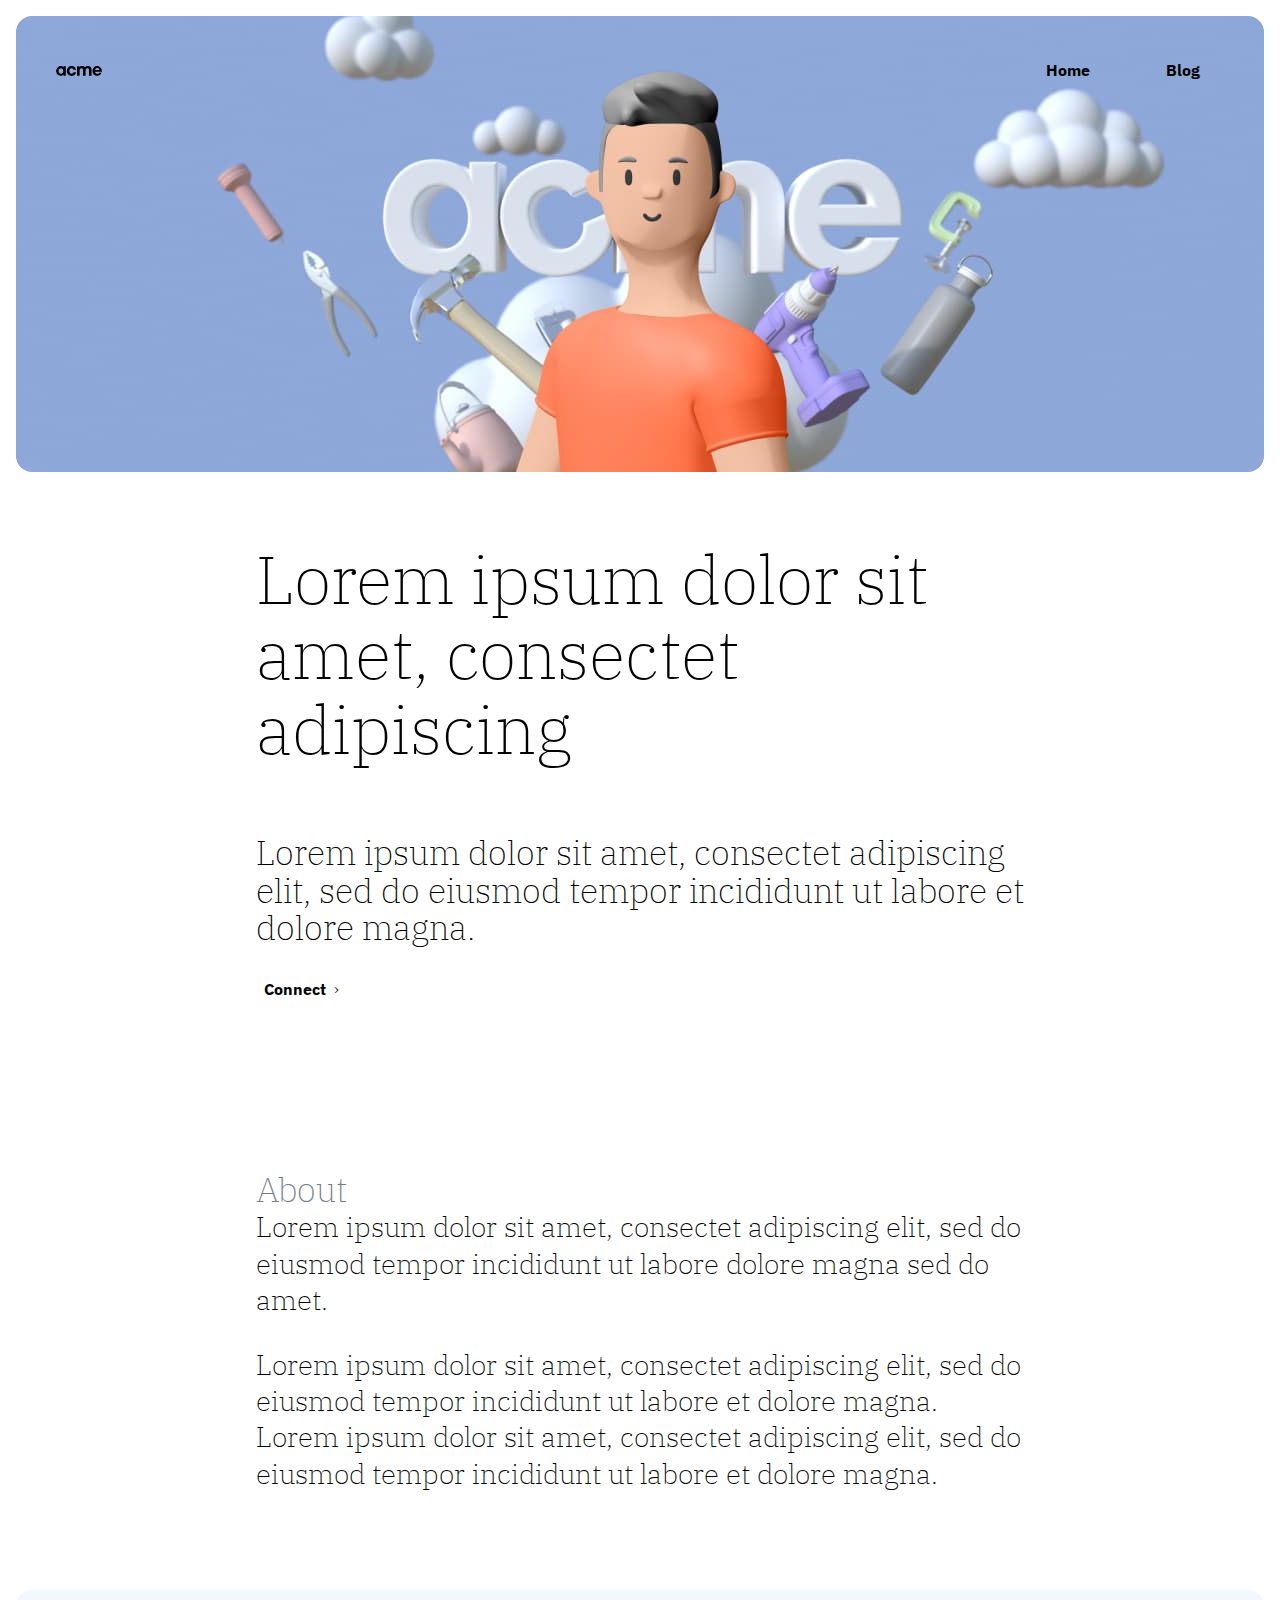
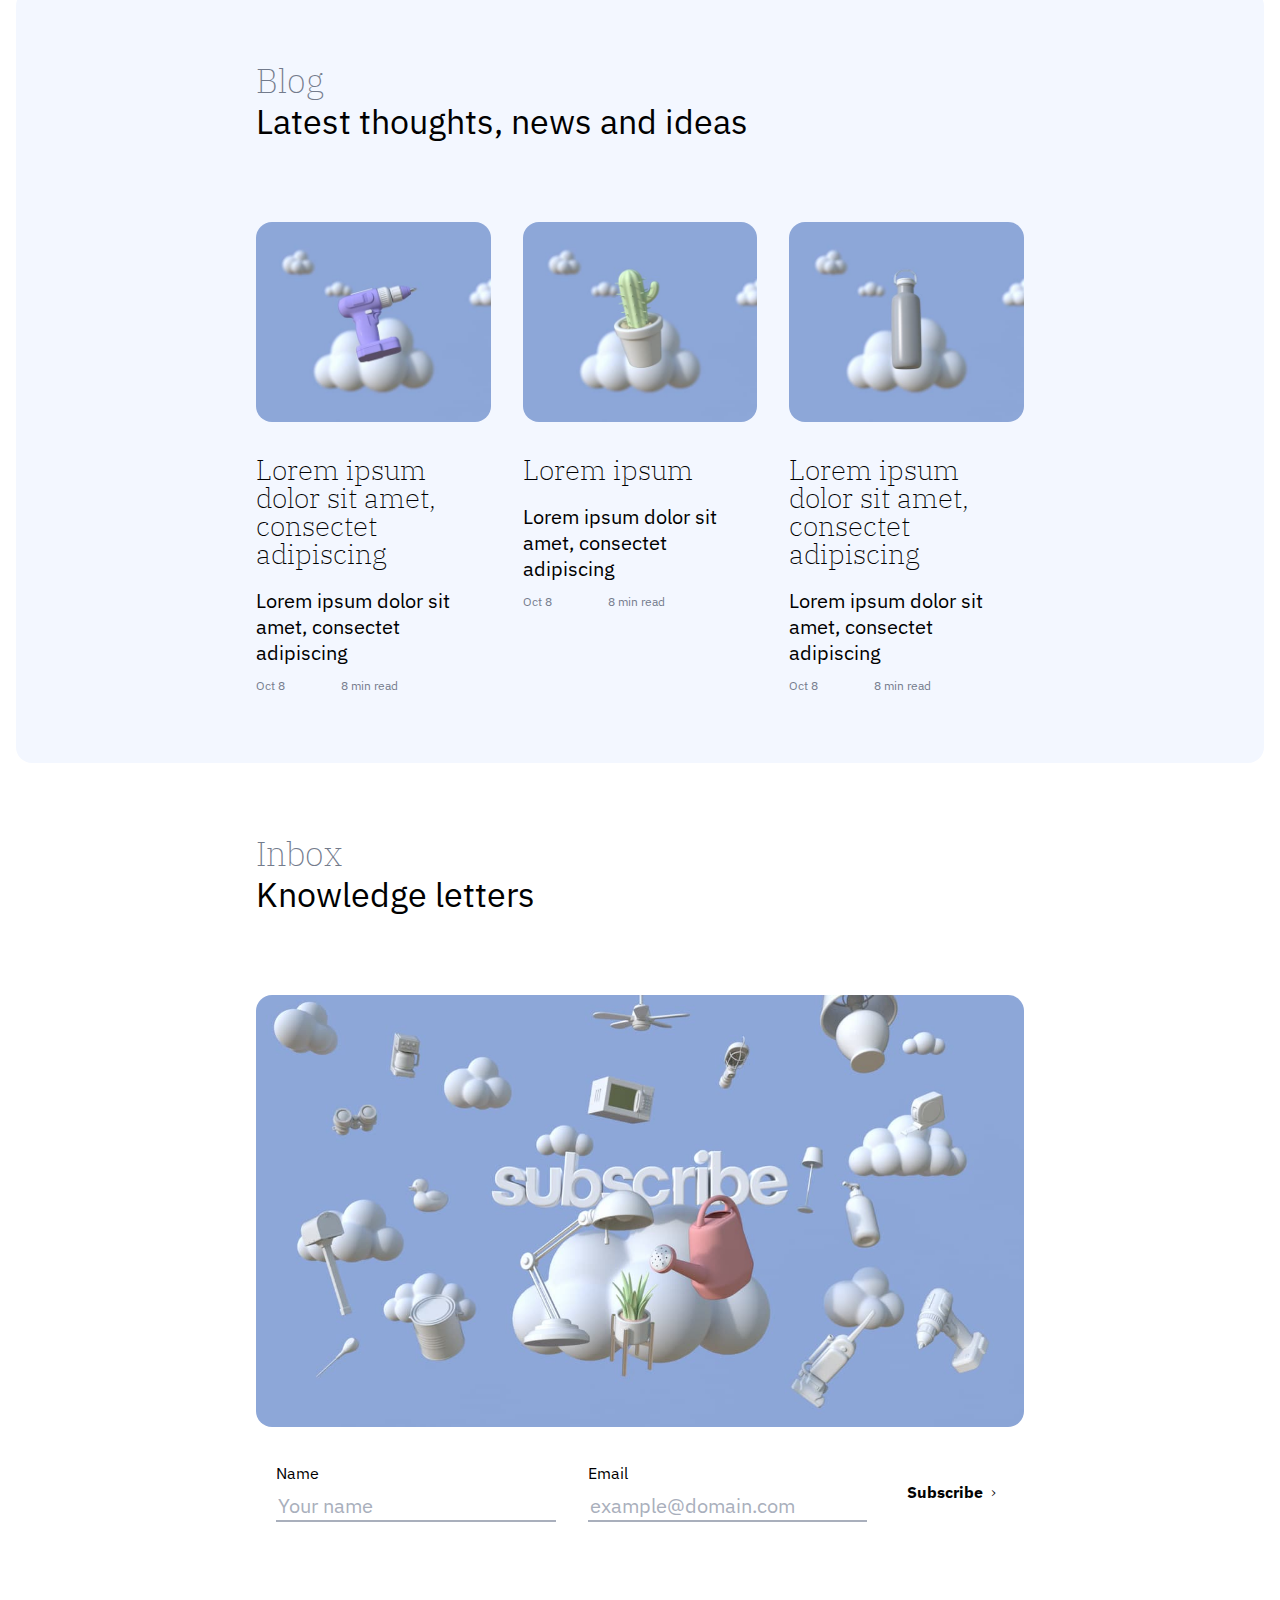
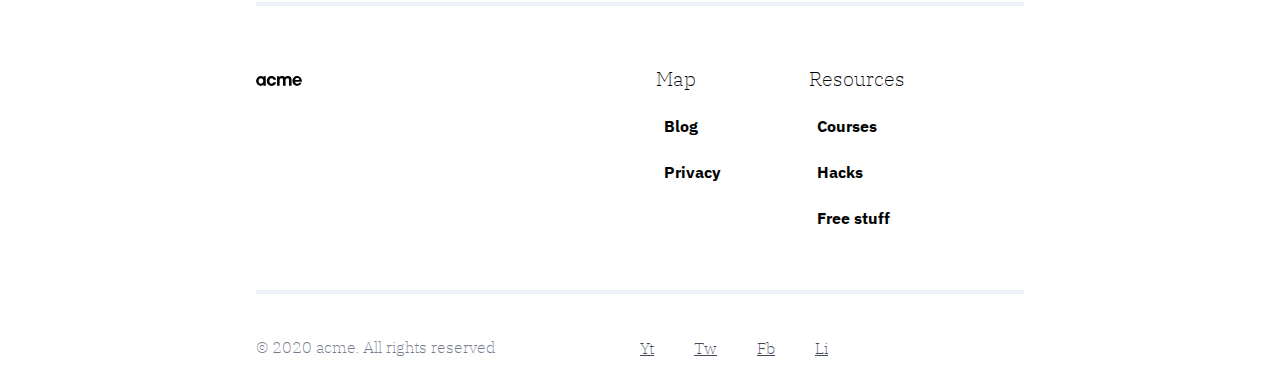
==== commit aff9bfd0: "blogpage - my solution" ====
--- a/index.html
+++ b/index.html
@@ -12,7 +12,7 @@
   </head>
 
   <body>
-    <header class="primary-header">
+    <header class="primary-header bg-home">
       <div class="primary-header__inner">
         <a href="index.html" aria-label="acme home page"
           ><img src="img/logo.svg" alt="" class="logo"
--- a/style.css
+++ b/style.css
@@ -15,6 +15,8 @@
   --fw-200: 200;
   --fw-300: 300;
   --fw-400: 400;
+  --fw-500: 500;
+  --fw-600: 600;
   --fw-700: 700;
 
   --clr-neutral-100: #fff;
@@ -121,6 +123,10 @@
   line-height: 1.1;
 }
 
+.primary-header .page-title {
+  font-weight: var(--fw-600);
+}
+
 .page-intro {
   font-size: var(--fs-600);
   line-height: 1.1;
@@ -208,20 +214,27 @@
   font-size: var(--fs-300);
   font-weight: var(--fw-700);
   color: var(--clr-neutral-900);
-  position: relative;
+  /* position: relative; */
   text-align: left;
+  padding: 0 0.5rem;
 }
 
 .btn:hover,
 .btn:focus {
+  background-color: var(--clr-neutral-100);
+  border-radius: var(--br);
+  padding: 0.2rem 0.5rem;
   color: var(--clr-primary-400);
   opacity: 0.65;
+  transition: opacity ease-out 500ms;
+  transition: padding ease-in 250ms;
 }
 
 .btn-secondary::after {
   content: "\203A";
   margin-left: 0.5rem;
   font-weight: var(--fw-300);
+  /* transform: translateY(8px); */
 }
 
 /* Utility classes  */
@@ -243,24 +256,38 @@
   --flow-spacer: 2em;
 }
 
-.primary-header__inner {
-  background-image: url(./img/hero.jpg);
+.primary-header {
+  background-image: var(--url);
   background-size: cover;
   border-radius: var(--br);
-  background-position: center;
+  background-position: var(--bg-pos, center);
   background-size: auto;
-  height: 456px;
-  padding: calc(var(--spacer) * 0.5) var(--spacer);
-}
-
-@media (min-width: 40em) {
-  .primary-header__inner {
-    padding: calc(var(--spacer) * 2);
-  }
-
-  .primary-nav {
-    position: static;
-  }
+  height: var(--bg-height);
+  padding: var(--spacer);
+}
+
+.bg-home {
+  --url: url(./img/hero.jpg);
+  --bg-pos: center;
+  --bg-height: 456px;
+}
+
+.bg-blog {
+  --url: url(./img/blog.jpg);
+  --bg-pos: 76%;
+  --bg-height: 1080px;
+}
+
+@media (min-width: 40em) {
+  .bg-blog {
+    --bg-height: 800px;
+  }
+}
+
+.bg-story {
+  --url: url(./img/blog.jpg);
+  --bg-pos: 76%;
+  --bg-height: 1080px;
 }
 
 .primary-nav {
@@ -274,6 +301,29 @@
   z-index: 1000;
 }
 
+.primary-header {
+  position: relative;
+}
+
+.primary-header .container {
+  position: relative;
+  top: 20%;
+}
+
+@media (min-width: 40em) {
+  .primary-header {
+    padding: calc(var(--spacer) * 2);
+  }
+
+  .primary-nav {
+    position: static;
+  }
+
+  .primary-header > .container {
+    top: 15%;
+  }
+}
+
 .primary-nav__list {
   position: relative;
   display: flex;
@@ -296,6 +346,56 @@
   }
 }
 
+.secondary-navigation {
+  display: none;
+}
+
+@media (min-width: 40em) {
+  .secondary-navigation {
+    display: flex;
+    justify-content: space-between;
+    align-items: baseline;
+
+    padding: 1.5em 0;
+  }
+
+  .categories {
+    display: flex;
+    gap: calc(0.5em + 2vw);
+  }
+
+  .article-grid.split {
+    flex-direction: column;
+  }
+
+  .article-grid.split > * + * {
+    margin: 0;
+    margin-top: 4rem;
+  }
+
+  .article-grid > .article-preview:first-of-type {
+    display: flex;
+    gap: 2rem;
+  }
+
+  .article-grid > .article-preview:first-of-type > * {
+    width: 100%;
+    /* margin-top: 0; */
+  }
+
+  .article-grid > .article-preview:first-of-type > *:nth-child(2) {
+    margin-top: 0;
+    align-self: center;
+  }
+}
+
+.more-stories {
+  padding: 2rem 0;
+  text-align: center;
+  border-top: 4px solid var(--clr-neutral-200);
+  border-bottom: 4px solid var(--clr-neutral-200);
+}
+
 .call-to-action form {
   display: flex;
   flex-direction: column;
@@ -349,7 +449,7 @@
 
 .primary-footer__inner {
   --border: 4px solid var(--clr-neutral-200);
-  flex-direction: row;
+  /* flex-direction: row; */
   border-bottom: var(--border);
   border-top: var(--border);
   padding: 3em 0;
@@ -358,11 +458,23 @@
 
 .footer-nav {
   display: flex;
-  margin: 0;
+  flex-direction: column;
+  /* margin: 0; */
 }
 
 .footer-nav > *:first-child {
-  margin-right: 4em;
+  margin-bottom: 4em;
+}
+
+@media (min-width: 40em) {
+  .footer-nav {
+    flex-direction: row;
+  }
+
+  .footer-nav > *:first-child {
+    margin: 0;
+    margin-right: 4em;
+  }
 }
 
 .footer-social {
@@ -394,6 +506,17 @@
   transform: translateY(0.2rem);
 }
 
+.article-grid {
+  padding-top: 2.5em;
+  padding-bottom: 2.5em;
+}
+
+@media (min-width: 40em) {
+  .article-grid {
+    padding-top: 1em;
+  }
+}
+
 @media (min-width: 40em) {
   body {
     margin: 1rem;
@@ -404,7 +527,6 @@
     display: flex;
     justify-content: space-between;
     align-items: flex-start;
-    padding: calc(var(--spacer) * 2);
   }
 
   .primary-nav {
